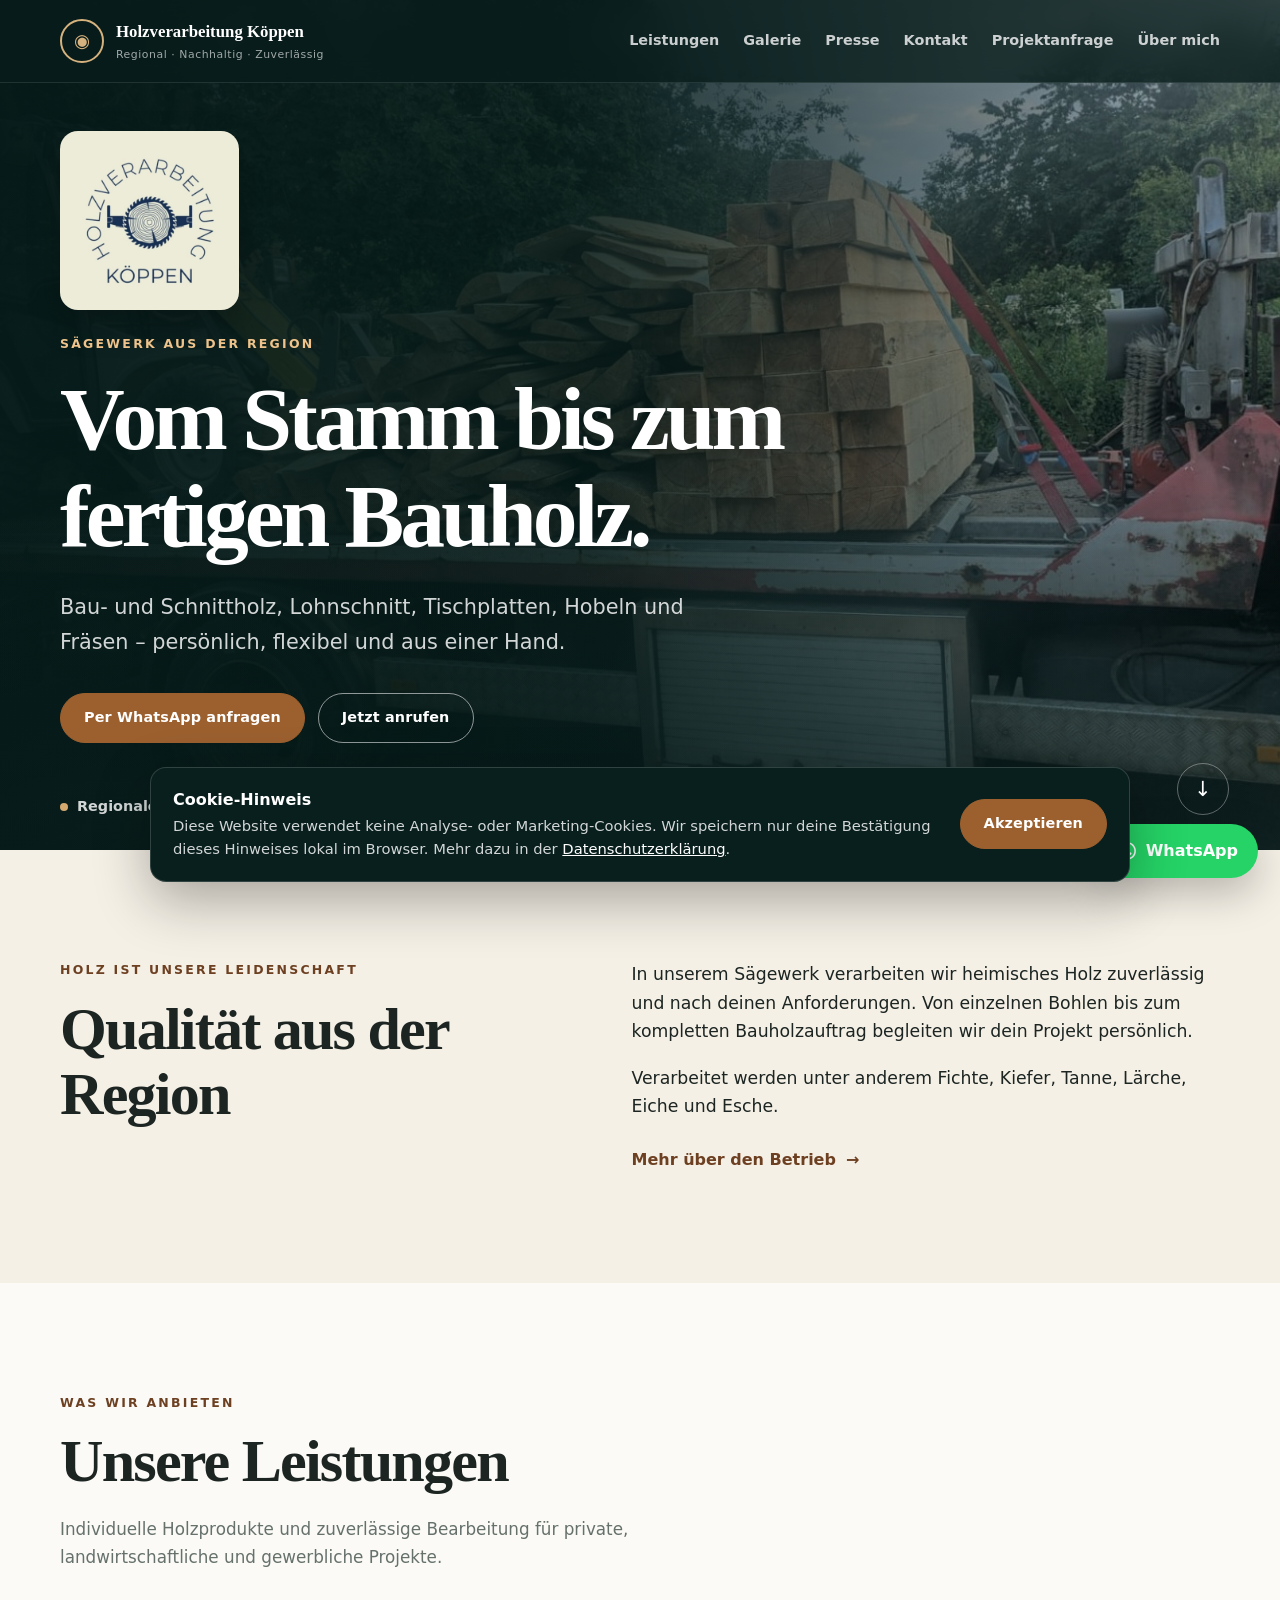
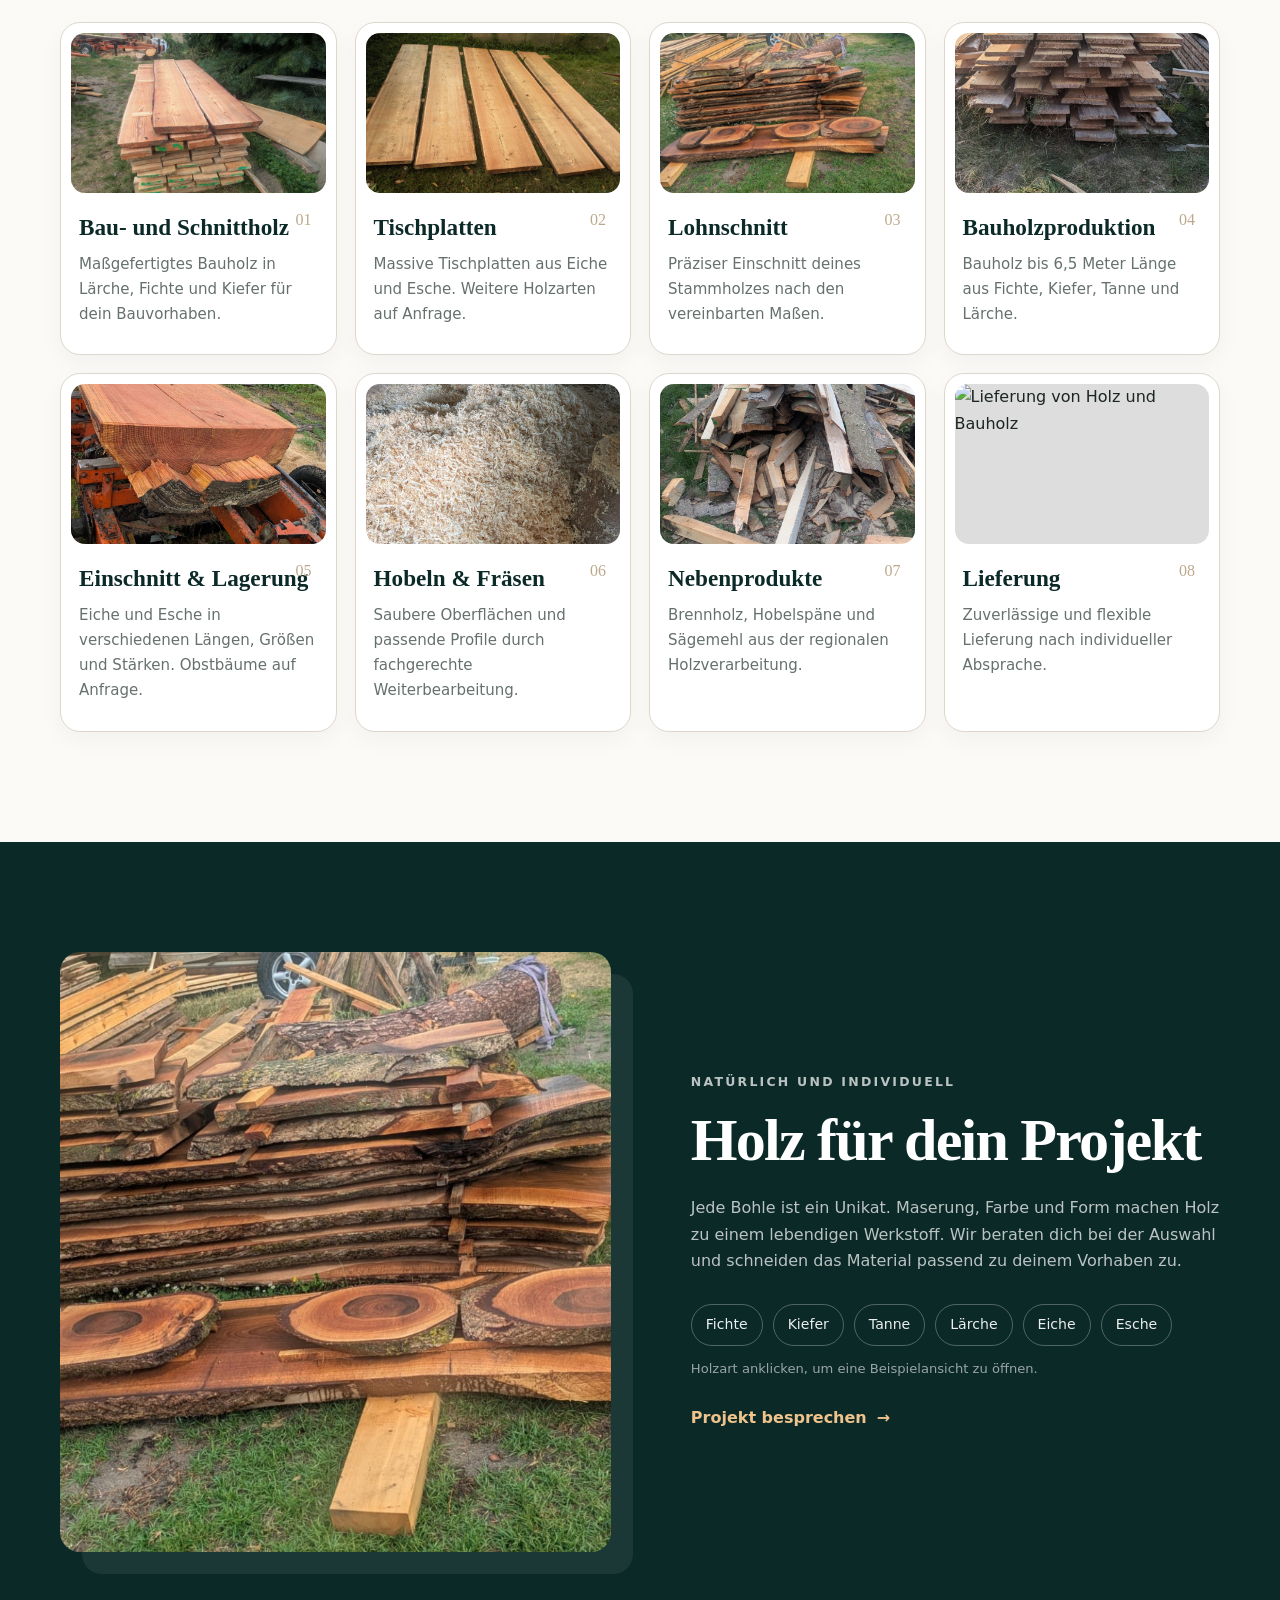
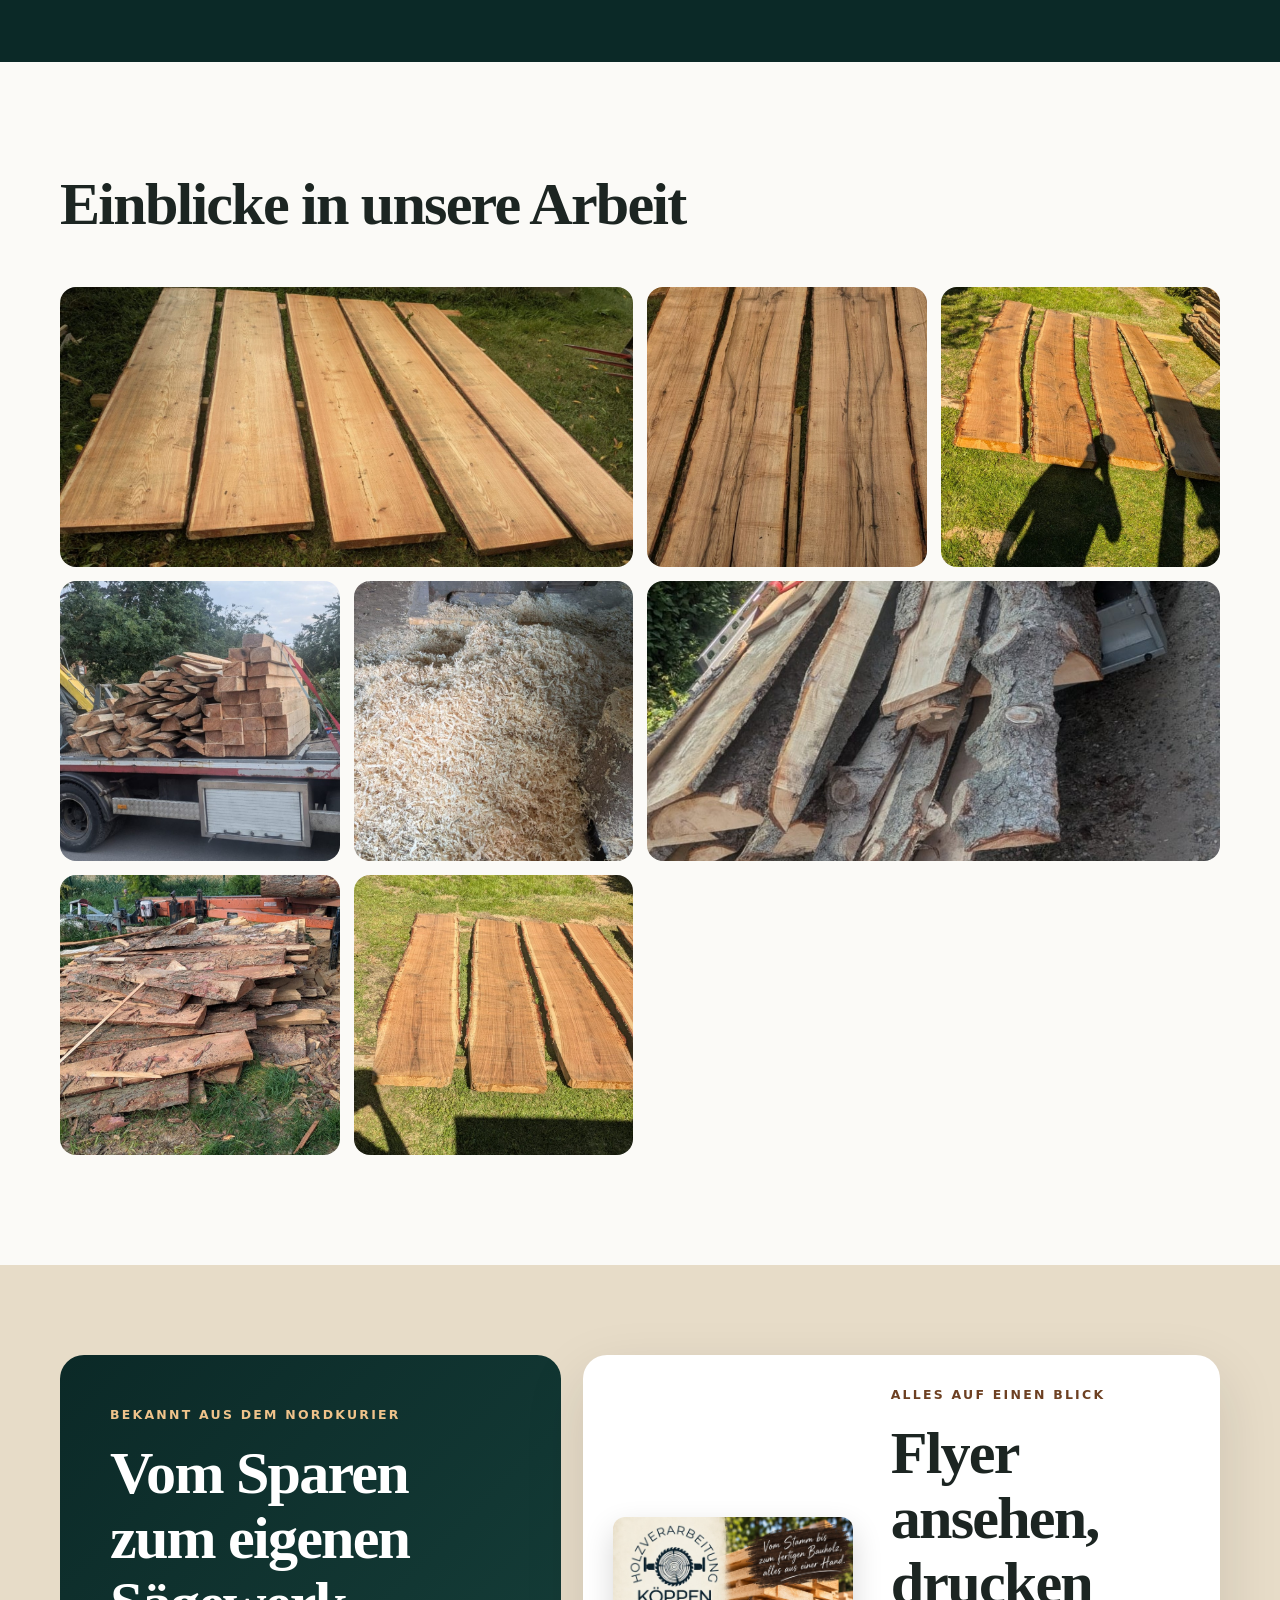
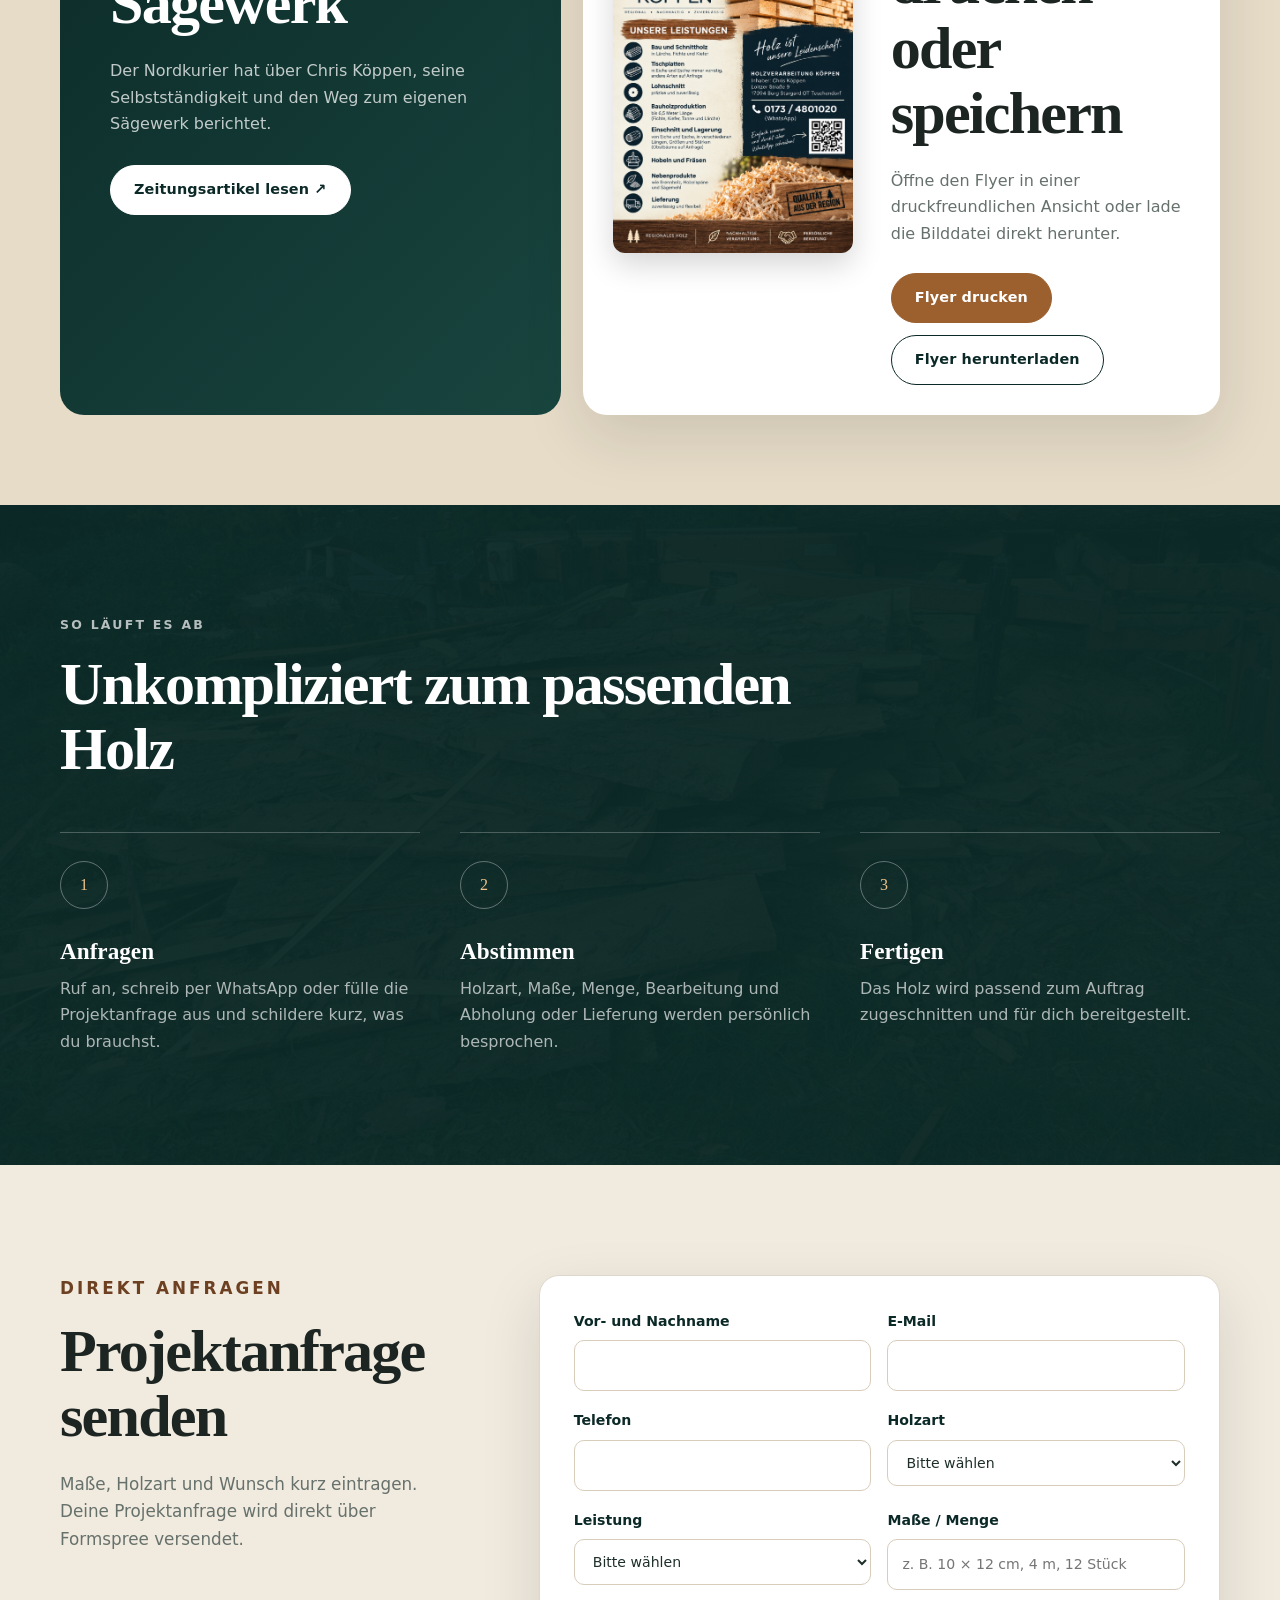
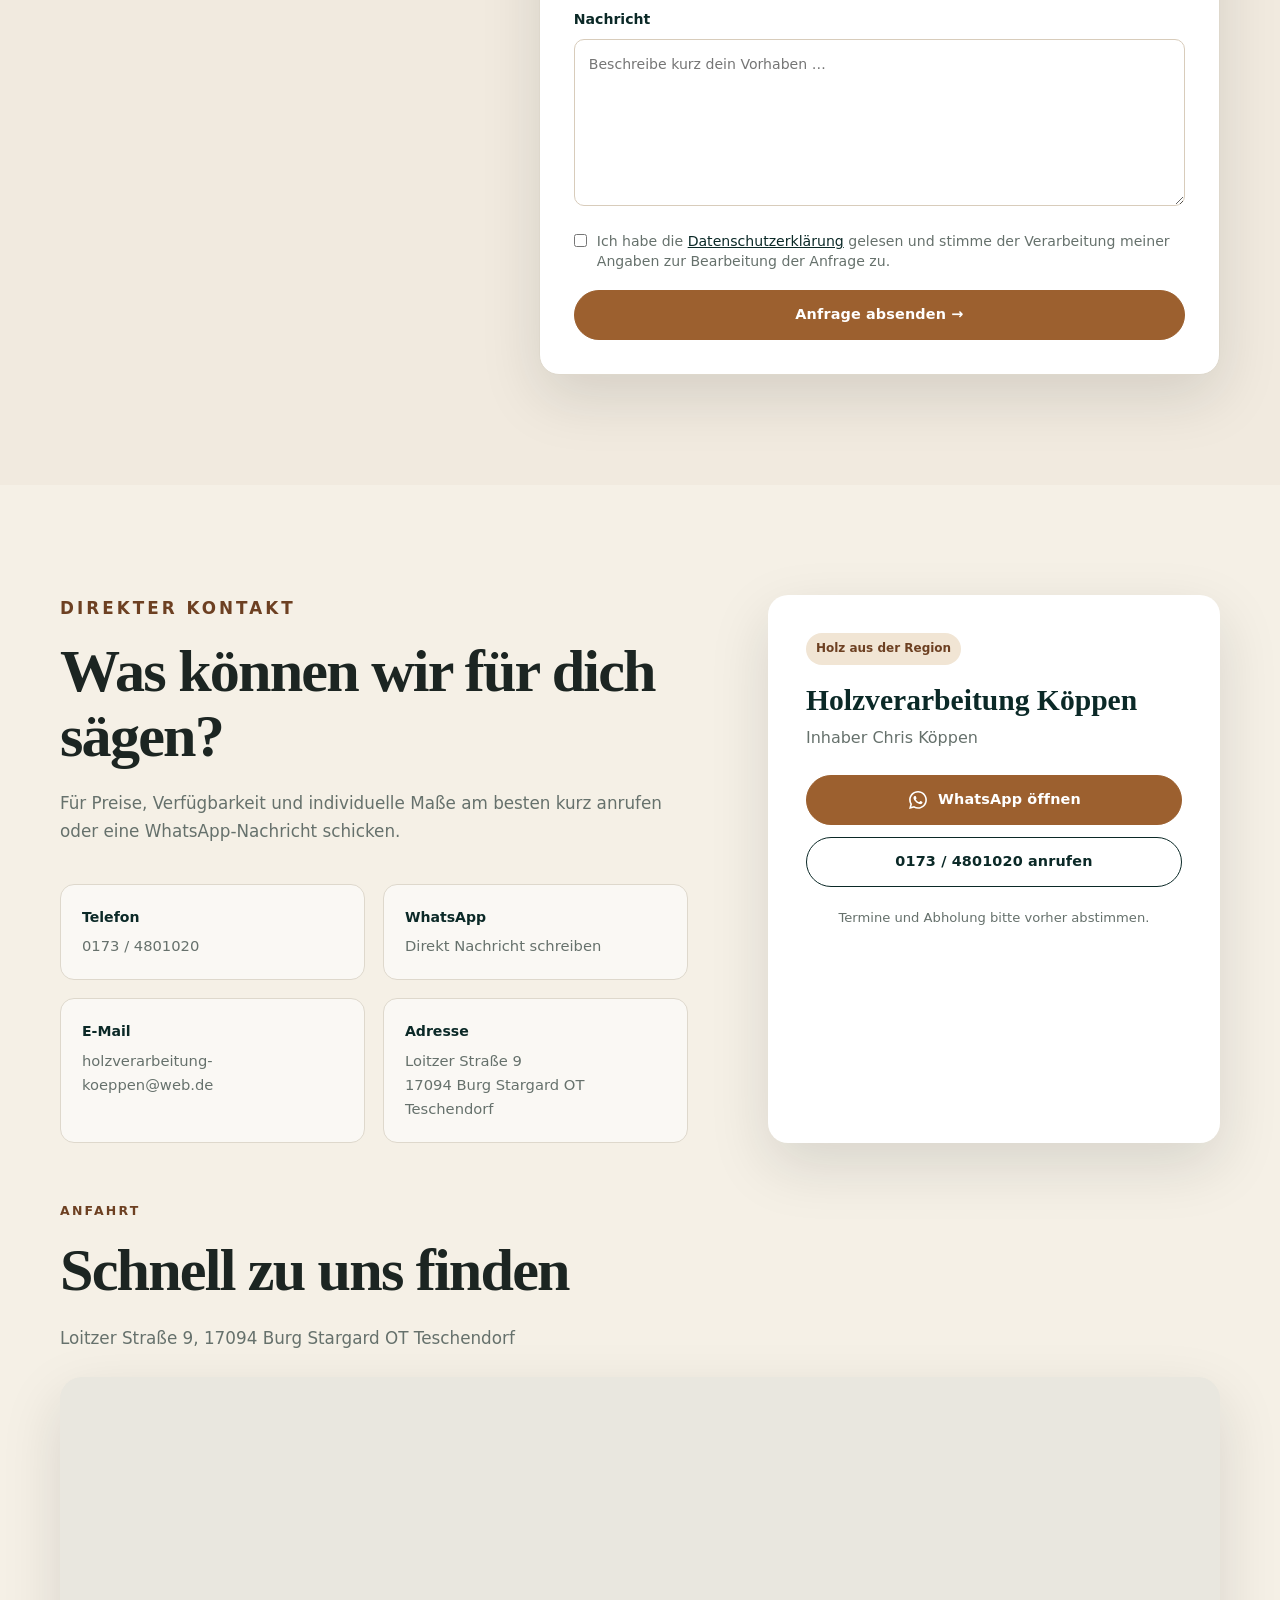
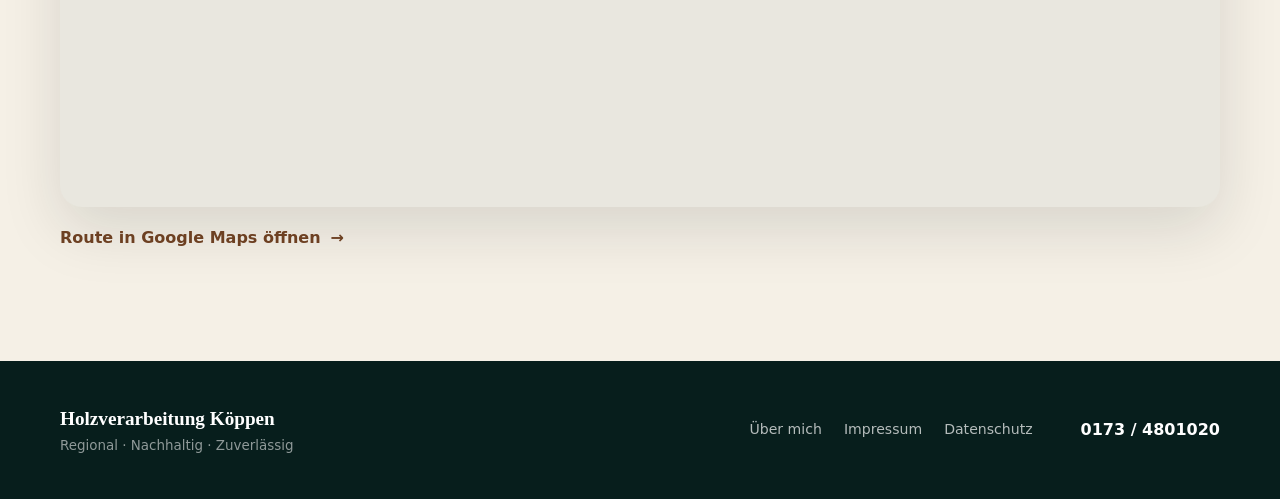
==== Holzverarbeitung_Koeppen/index.html @ 63c6497b "Add files via upload Holzverarbeitung Köppen - finale Version" ====
<!DOCTYPE html>
<html lang="de">
<head>
  <meta charset="UTF-8">
  <meta name="viewport" content="width=device-width, initial-scale=1.0">
  <meta name="description" content="Holzverarbeitung Köppen in Teschendorf bei Burg Stargard: Bau- und Schnittholz, Tischplatten, Lohnschnitt, Hobeln, Fräsen, Nebenprodukte und Lieferung.">
  <meta name="theme-color" content="#0d2d2a">
  <meta property="og:title" content="Holzverarbeitung Köppen | Regionales Sägewerk">
  <meta property="og:description" content="Vom Stamm bis zum fertigen Bauholz – regional, nachhaltig und zuverlässig.">
  <meta property="og:type" content="website">
  <meta property="og:image" content="images/hero.jpg">
  <title>Holzverarbeitung Köppen | Sägewerk & Bauholz</title>
  <link rel="icon" href="favicon.ico" sizes="any">
  <link rel="icon" type="image/png" href="favicon.png">
  <link rel="stylesheet" href="style.css">
  <script defer src="script.js"></script>
</head>
<body>
  <a class="skip-link" href="#main">Zum Inhalt springen</a>

  <header class="header" id="top">
    <div class="container navigation">
      <a class="logo" href="#start" aria-label="Holzverarbeitung Köppen – Startseite">
        <span class="logo-mark" aria-hidden="true">◉</span>
        <span class="logo-copy">
          <strong>Holzverarbeitung Köppen</strong>
          <small>Regional · Nachhaltig · Zuverlässig</small>
        </span>
      </a>

      <button class="menu-toggle" type="button" aria-expanded="false" aria-controls="main-nav" aria-label="Menü öffnen">
        <span></span><span></span><span></span>
      </button>

      <nav id="main-nav" class="main-nav" aria-label="Hauptnavigation">
        <a href="#leistungen">Leistungen</a>
        <a href="#galerie">Galerie</a>
        <a href="#presse">Presse</a>
        <a href="#kontakt">Kontakt</a>
        <a href="#anfrage">Projektanfrage</a>
        <a href="ueber-mich.html">Über mich</a>
      </nav>


    </div>
  </header>

  <main id="main">
    <section class="hero" id="start" aria-label="Holzverarbeitung Köppen">
      <div class="hero-overlay"></div>
      <div class="container hero-content reveal">
        <img class="hero-logo" src="images/logo-koeppen.webp" alt="Logo Holzverarbeitung Köppen">
        <p class="eyebrow">Sägewerk aus der Region</p>
        <h1>Vom Stamm bis zum fertigen Bauholz.</h1>
        <p class="hero-text">Bau- und Schnittholz, Lohnschnitt, Tischplatten, Hobeln und Fräsen – persönlich, flexibel und aus einer Hand.</p>
        <div class="hero-buttons">
          <a class="button" href="https://wa.me/491734801020?text=Hallo%20Chris%2C%20ich%20habe%20eine%20Anfrage%20zur%20Holzverarbeitung." target="_blank" rel="noopener">Per WhatsApp anfragen</a>
          <a class="button button-outline" href="tel:+491734801020">Jetzt anrufen</a>
        </div>
        <div class="hero-benefits" aria-label="Vorteile">
          <span>Regionales Holz</span>
          <span>Bauholz bis 6,5 m</span>
          <span>Persönliche Beratung</span>
        </div>
      </div>
      <a class="scroll-cue" href="#leistungen" aria-label="Zu den Leistungen">↓</a>
    </section>

    <section class="intro section">
      <div class="container intro-grid reveal">
        <div>
          <p class="eyebrow dark">Holz ist unsere Leidenschaft</p>
          <h2>Qualität aus der Region</h2>
        </div>
        <div class="intro-copy">
          <p>In unserem Sägewerk verarbeiten wir heimisches Holz zuverlässig und nach deinen Anforderungen. Von einzelnen Bohlen bis zum kompletten Bauholzauftrag begleiten wir dein Projekt persönlich.</p>
          <p>Verarbeitet werden unter anderem Fichte, Kiefer, Tanne, Lärche, Eiche und Esche.</p>
          <a class="text-link" href="ueber-mich.html">Mehr über den Betrieb <span aria-hidden="true">→</span></a>
        </div>
      </div>
    </section>

    <section class="section section-light" id="leistungen">
      <div class="container">
        <div class="section-heading reveal">
          <p class="eyebrow dark">Was wir anbieten</p>
          <h2>Unsere Leistungen</h2>
          <p>Individuelle Holzprodukte und zuverlässige Bearbeitung für private, landwirtschaftliche und gewerbliche Projekte.</p>
        </div>

        <div class="service-grid">
          <article class="service-card reveal"><div class="service-photo"><img src="images/leistung-01-bau-schnittholz.jpg" alt="Bau- und Schnittholz aus Lärche, Kiefer und Fichte" loading="lazy"></div><span class="service-number">01</span><h3>Bau- und Schnittholz</h3><p>Maßgefertigtes Bauholz in Lärche, Fichte und Kiefer für dein Bauvorhaben.</p></article>
          <article class="service-card reveal"><div class="service-photo"><img src="images/leistung-02-tischplatten.jpg" alt="Tischplatten aus Eiche und Esche" loading="lazy"></div><span class="service-number">02</span><h3>Tischplatten</h3><p>Massive Tischplatten aus Eiche und Esche. Weitere Holzarten auf Anfrage.</p></article>
          <article class="service-card reveal"><div class="service-photo"><img src="images/leistung-03-lohnschnitt.jpg" alt="Holz aus dem Lohnschnitt" loading="lazy"></div><span class="service-number">03</span><h3>Lohnschnitt</h3><p>Präziser Einschnitt deines Stammholzes nach den vereinbarten Maßen.</p></article>
          <article class="service-card reveal"><div class="service-photo"><img src="images/leistung-04-bauholz.jpg" alt="Gestapeltes Bauholz" loading="lazy"></div><span class="service-number">04</span><h3>Bauholzproduktion</h3><p>Bauholz bis 6,5 Meter Länge aus Fichte, Kiefer, Tanne und Lärche.</p></article>
          <article class="service-card reveal"><div class="service-photo"><img src="images/leistung-05-einschnitt-lagerung.jpg" alt="Einschnitt auf dem Sägewerk" loading="lazy"></div><span class="service-number">05</span><h3>Einschnitt & Lagerung</h3><p>Eiche und Esche in verschiedenen Längen, Größen und Stärken. Obstbäume auf Anfrage.</p></article>
          <article class="service-card reveal"><div class="service-photo"><img src="images/leistung-06-hobeln-fraesen.jpg" alt="Hobelspäne beim Hobeln und Fräsen" loading="lazy"></div><span class="service-number">06</span><h3>Hobeln & Fräsen</h3><p>Saubere Oberflächen und passende Profile durch fachgerechte Weiterbearbeitung.</p></article>
          <article class="service-card reveal"><div class="service-photo"><img src="images/leistung-07-brennholz.jpg" alt="Brennholz und Holzreste" loading="lazy"></div><span class="service-number">07</span><h3>Nebenprodukte</h3><p>Brennholz, Hobelspäne und Sägemehl aus der regionalen Holzverarbeitung.</p></article>
          <article class="service-card reveal"><div class="service-photo"><img src="images/lieferung.jpg" alt="Lieferung von Holz und Bauholz" loading="lazy"></div><span class="service-number">08</span><h3>Lieferung</h3><p>Zuverlässige und flexible Lieferung nach individueller Absprache.</p></article>
        </div>
      </div>
    </section>

    <section class="section wood-section">
      <div class="container wood-grid reveal">
        <div class="wood-image image-frame">
          <img src="images/bohlen-stapel.jpg" alt="Gestapelte Baumkantenbohlen aus regionaler Holzverarbeitung" loading="lazy">
        </div>
        <div class="wood-content">
          <p class="eyebrow">Natürlich und individuell</p>
          <h2>Holz für dein Projekt</h2>
          <p>Jede Bohle ist ein Unikat. Maserung, Farbe und Form machen Holz zu einem lebendigen Werkstoff. Wir beraten dich bei der Auswahl und schneiden das Material passend zu deinem Vorhaben zu.</p>
          <div class="wood-types" aria-label="Holzarten – anklicken für Beispielbild">
            <button type="button" data-wood="Fichte" data-image="images/bohlen-hell.jpg" data-source="https://www.pexels.com/photo/stacks-of-lumber-in-low-angle-shot-12278572/">Fichte</button>
            <button type="button" data-wood="Kiefer" data-image="images/holz-lieferung.jpg" data-source="https://www.pexels.com/photo/stack-of-woods-12278569/">Kiefer</button>
            <button type="button" data-wood="Tanne" data-image="images/hero.jpg" data-source="https://www.pexels.com/photo/lumber-yard-photo-12278592/">Tanne</button>
            <button type="button" data-wood="Lärche" data-image="images/bohlen-sonne.jpg" data-source="https://www.pexels.com/photo/stack-of-freshly-cut-lumber-in-sunlight-30285503/">Lärche</button>
            <button type="button" data-wood="Eiche" data-image="images/bohlen-maserung.jpg" data-source="https://www.pexels.com/photo/natural-oak-wood-texture-with-knots-37225895/">Eiche</button>
            <button type="button" data-wood="Esche" data-image="images/bohlen-stapel.jpg" data-source="https://www.pexels.com/photo/assorted-wooden-boards-in-a-carpentry-shop-35246464/">Esche</button>
          </div>
          <p class="wood-hint">Holzart anklicken, um eine Beispielansicht zu öffnen.</p>
          <a class="text-link light" href="#kontakt">Projekt besprechen <span aria-hidden="true">→</span></a>
        </div>
      </div>
    </section>

    <section class="section section-light" id="galerie">
      <div class="container">
        <div class="section-heading reveal">
          <h2>Einblicke in unsere Arbeit</h2>
        </div>

        <div class="gallery" data-gallery>
          <button class="gallery-item gallery-wide reveal" type="button" data-full="images/bohlen-hell.jpg" aria-label="Foto vergrößern: helle Bohlen"><img src="images/bohlen-hell.jpg" alt="Frisch gesägte helle Bohlen" loading="lazy"></button>
          <button class="gallery-item reveal" type="button" data-full="images/bohlen-maserung.jpg" aria-label="Foto vergrößern: Bohlen mit Maserung"><img src="images/bohlen-maserung.jpg" alt="Bohlen mit markanter Maserung" loading="lazy"></button>
          <button class="gallery-item reveal" type="button" data-full="images/bohlen-garten.jpg" aria-label="Foto vergrößern: Baumkantenbohlen"><img src="images/bohlen-garten.jpg" alt="Baumkantenbohlen im Garten" loading="lazy"></button>
          <button class="gallery-item reveal" type="button" data-full="images/hero.jpg" aria-label="Foto vergrößern: Bauholz auf LKW"><img src="images/hero.jpg" alt="Bauholz und Radlader auf einem LKW" loading="lazy"></button>
          <button class="gallery-item reveal" type="button" data-full="images/hobelspaene.jpg" aria-label="Foto vergrößern: Hobelspäne"><img src="images/hobelspaene.jpg" alt="Hobelspäne bei der Holzverarbeitung" loading="lazy"></button>
          <button class="gallery-item gallery-wide reveal" type="button" data-full="images/holz-lieferung.jpg" aria-label="Foto vergrößern: Holz auf Anhänger"><img src="images/holz-lieferung.jpg" alt="Lange Holzstücke auf einem Anhänger" loading="lazy"></button>
          <button class="gallery-item reveal" type="button" data-full="images/saegewerk.jpg" aria-label="Foto vergrößern: Sägewerk"><img src="images/saegewerk.jpg" alt="Holzreste am Sägewerk" loading="lazy"></button>
          <button class="gallery-item reveal" type="button" data-full="images/bohlen-sonne.jpg" aria-label="Foto vergrößern: Bohlen in der Sonne"><img src="images/bohlen-sonne.jpg" alt="Vier breite Bohlen in der Sonne" loading="lazy"></button>
        </div>
      </div>
    </section>

    <section class="feature-band" id="presse">
      <div class="container feature-grid">
        <article class="feature-card press-card reveal">
          <p class="eyebrow">Bekannt aus dem Nordkurier</p>
          <h2>Vom Sparen zum eigenen Sägewerk</h2>
          <p>Der Nordkurier hat über Chris Köppen, seine Selbstständigkeit und den Weg zum eigenen Sägewerk berichtet.</p>
          <a class="button button-light" href="https://www.nordkurier.de/regional/neubrandenburg/wie-sich-chris-21-ein-eigenes-saegewerk-zusammenspart-und-sich-selbststaendig-macht-4433292" target="_blank" rel="noopener noreferrer">Zeitungsartikel lesen ↗</a>
        </article>

        <article class="feature-card flyer-card reveal">
          <div class="flyer-preview"><img src="images/flyer.png" alt="Flyer der Holzverarbeitung Köppen" loading="lazy"></div>
          <div>
            <p class="eyebrow dark">Alles auf einen Blick</p>
            <h2>Flyer ansehen, drucken oder speichern</h2>
            <p>Öffne den Flyer in einer druckfreundlichen Ansicht oder lade die Bilddatei direkt herunter.</p>
            <div class="button-row">
              <a class="button" href="flyer.html" target="_blank">Flyer drucken</a>
              <a class="button button-outline-dark" href="images/flyer.png" download="Holzverarbeitung-Koeppen-Flyer.png">Flyer herunterladen</a>
            </div>
          </div>
        </article>
      </div>
    </section>

    <section class="section process">
      <div class="container">
        <div class="section-heading section-heading-light reveal"><p class="eyebrow">So läuft es ab</p><h2>Unkompliziert zum passenden Holz</h2></div>
        <div class="process-grid">
          <article class="reveal"><span>1</span><h3>Anfragen</h3><p>Ruf an, schreib per WhatsApp oder fülle die Projektanfrage aus und schildere kurz, was du brauchst.</p></article>
          <article class="reveal"><span>2</span><h3>Abstimmen</h3><p>Holzart, Maße, Menge, Bearbeitung und Abholung oder Lieferung werden persönlich besprochen.</p></article>
          <article class="reveal"><span>3</span><h3>Fertigen</h3><p>Das Holz wird passend zum Auftrag zugeschnitten und für dich bereitgestellt.</p></article>
        </div>
      </div>
    </section>

    <section class="section inquiry-section" id="anfrage">
      <div class="container inquiry-grid">
        <div class="reveal">
          <p class="eyebrow dark">Direkt anfragen</p>
          <h2>Projektanfrage senden</h2>
          <p>Maße, Holzart und Wunsch kurz eintragen. Deine Projektanfrage wird direkt über Formspree versendet.</p>
        </div>
        <form class="inquiry-form reveal" action="https://formspree.io/f/xaeydrda" method="POST">
          <div class="form-row"><label>Vor- und Nachname<input type="text" name="name" autocomplete="name" required></label><label>E-Mail<input type="email" name="email" autocomplete="email" required></label></div>
          <div class="form-row"><label>Telefon<input type="tel" name="telefon" autocomplete="tel"></label><label>Holzart<select name="holzart"><option value="">Bitte wählen</option><option>Fichte</option><option>Kiefer</option><option>Tanne</option><option>Lärche</option><option>Eiche</option><option>Esche</option><option>Andere / noch offen</option></select></label></div>
          <div class="form-row"><label>Leistung<select name="leistung"><option value="">Bitte wählen</option><option>Bau- und Schnittholz</option><option>Tischplatten</option><option>Lohnschnitt</option><option>Bauholzproduktion</option><option>Einschnitt & Lagerung</option><option>Hobeln & Fräsen</option><option>Nebenprodukte</option><option>Lieferung</option></select></label><label>Maße / Menge<input type="text" name="masse_menge" placeholder="z. B. 10 × 12 cm, 4 m, 12 Stück"></label></div>
          <label>Nachricht<textarea name="nachricht" rows="6" placeholder="Beschreibe kurz dein Vorhaben …" required></textarea></label>
          <label class="consent"><input type="checkbox" name="datenschutz_zustimmung" value="ja" required><span>Ich habe die <a href="datenschutz.html" target="_blank">Datenschutzerklärung</a> gelesen und stimme der Verarbeitung meiner Angaben zur Bearbeitung der Anfrage zu.</span></label>
          <input type="hidden" name="_subject" value="Neue Projektanfrage – Holzverarbeitung Köppen">
          <button class="button button-block" type="submit">Anfrage absenden →</button>
        </form>
      </div>
    </section>

    <section class="section contact" id="kontakt">
      <div class="container contact-grid">
        <div class="reveal">
          <p class="eyebrow dark">Direkter Kontakt</p>
          <h2>Was können wir für dich sägen?</h2>
          <p>Für Preise, Verfügbarkeit und individuelle Maße am besten kurz anrufen oder eine WhatsApp-Nachricht schicken.</p>
          <div class="contact-details">
            <a href="tel:+491734801020"><strong>Telefon</strong><span>0173 / 4801020</span></a>
            <a href="https://wa.me/491734801020" target="_blank" rel="noopener"><strong>WhatsApp</strong><span>Direkt Nachricht schreiben</span></a>
            <a href="mailto:holzverarbeitung-koeppen@web.de"><strong>E-Mail</strong><span>holzverarbeitung-koeppen@web.de</span></a>
            <div><strong>Adresse</strong><span>Loitzer Straße 9<br>17094 Burg Stargard OT Teschendorf</span></div>
          </div>
        </div>
        <aside class="contact-card reveal">
          <span class="contact-badge">Holz aus der Region</span>
          <h3>Holzverarbeitung Köppen</h3>
          <p>Inhaber Chris Köppen</p>
          <a class="button button-block" href="https://wa.me/491734801020?text=Hallo%20Chris%2C%20ich%20interessiere%20mich%20f%C3%BCr%20deine%20Holzverarbeitung." target="_blank" rel="noopener"><svg class="whatsapp-icon" viewBox="0 0 32 32" aria-hidden="true"><path fill="currentColor" d="M16.04 3C8.85 3 3 8.74 3 15.8c0 2.27.61 4.48 1.77 6.42L3 29l6.98-1.8a13.2 13.2 0 0 0 6.05 1.47h.01C23.23 28.67 29 22.93 29 15.86 29 8.8 23.23 3 16.04 3Zm0 23.5c-1.86 0-3.68-.49-5.27-1.42l-.38-.22-4.14 1.07 1.1-4.02-.25-.4a10.5 10.5 0 0 1-1.64-5.7c0-5.88 4.75-10.65 10.6-10.65 5.84 0 10.59 4.79 10.59 10.7 0 5.87-4.76 10.64-10.61 10.64Zm5.82-7.98c-.32-.16-1.9-.92-2.19-1.03-.3-.1-.51-.16-.73.16-.21.32-.83 1.03-1.02 1.24-.19.21-.38.24-.7.08-.32-.16-1.35-.49-2.57-1.55a9.5 9.5 0 0 1-1.78-2.18c-.19-.32-.02-.49.14-.65.14-.14.32-.37.48-.56.16-.18.21-.32.32-.53.1-.21.05-.4-.03-.56-.08-.16-.72-1.72-.99-2.35-.26-.63-.53-.54-.73-.55h-.62c-.22 0-.57.08-.86.4-.3.32-1.13 1.09-1.13 2.65s1.16 3.07 1.32 3.28c.16.21 2.28 3.42 5.52 4.8.77.33 1.37.53 1.84.68.77.24 1.47.21 2.03.13.62-.09 1.9-.77 2.17-1.51.27-.75.27-1.4.19-1.52-.08-.14-.3-.22-.62-.38Z"/></svg><span>WhatsApp öffnen</span></a>
          <a class="button button-outline-dark button-block" href="tel:+491734801020">0173 / 4801020 anrufen</a>
          <p class="contact-note">Termine und Abholung bitte vorher abstimmen.</p>
        </aside>
      </div>
      <div class="container map-wrap reveal">
        <div class="section-heading map-heading">
          <p class="eyebrow dark">Anfahrt</p>
          <h2>Schnell zu uns finden</h2>
          <p>Loitzer Straße 9, 17094 Burg Stargard OT Teschendorf</p>
        </div>
        <div class="map-frame">
          <iframe title="Google Maps – Holzverarbeitung Köppen in Teschendorf" src="https://www.google.com/maps?q=Loitzer%20Stra%C3%9Fe%209%2C%2017094%20Burg%20Stargard%20OT%20Teschendorf&output=embed" loading="lazy" referrerpolicy="no-referrer-when-downgrade" allowfullscreen></iframe>
        </div>
        <a class="text-link map-link" href="https://www.google.com/maps/search/?api=1&query=Loitzer%20Stra%C3%9Fe%209%2C%2017094%20Burg%20Stargard%20OT%20Teschendorf" target="_blank" rel="noopener noreferrer">Route in Google Maps öffnen <span aria-hidden="true">→</span></a>
      </div>
    </section>
  </main>

  <footer class="footer">
    <div class="container footer-content">
      <div><strong>Holzverarbeitung Köppen</strong><p>Regional · Nachhaltig · Zuverlässig</p></div>
      <div class="footer-links"><a href="ueber-mich.html">Über mich</a><a href="impressum.html">Impressum</a><a href="datenschutz.html">Datenschutz</a></div>
      <a class="footer-phone" href="tel:+491734801020">0173 / 4801020</a>
    </div>
  </footer>

  <a class="whatsapp-float" href="https://wa.me/491734801020?text=Hallo%20Chris%2C%20ich%20habe%20eine%20Anfrage." target="_blank" rel="noopener" aria-label="WhatsApp-Chat öffnen"><svg class="whatsapp-icon" viewBox="0 0 32 32" aria-hidden="true"><path fill="currentColor" d="M16.04 3C8.85 3 3 8.74 3 15.8c0 2.27.61 4.48 1.77 6.42L3 29l6.98-1.8a13.2 13.2 0 0 0 6.05 1.47h.01C23.23 28.67 29 22.93 29 15.86 29 8.8 23.23 3 16.04 3Zm0 23.5c-1.86 0-3.68-.49-5.27-1.42l-.38-.22-4.14 1.07 1.1-4.02-.25-.4a10.5 10.5 0 0 1-1.64-5.7c0-5.88 4.75-10.65 10.6-10.65 5.84 0 10.59 4.79 10.59 10.7 0 5.87-4.76 10.64-10.61 10.64Zm5.82-7.98c-.32-.16-1.9-.92-2.19-1.03-.3-.1-.51-.16-.73.16-.21.32-.83 1.03-1.02 1.24-.19.21-.38.24-.7.08-.32-.16-1.35-.49-2.57-1.55a9.5 9.5 0 0 1-1.78-2.18c-.19-.32-.02-.49.14-.65.14-.14.32-.37.48-.56.16-.18.21-.32.32-.53.1-.21.05-.4-.03-.56-.08-.16-.72-1.72-.99-2.35-.26-.63-.53-.54-.73-.55h-.62c-.22 0-.57.08-.86.4-.3.32-1.13 1.09-1.13 2.65s1.16 3.07 1.32 3.28c.16.21 2.28 3.42 5.52 4.8.77.33 1.37.53 1.84.68.77.24 1.47.21 2.03.13.62-.09 1.9-.77 2.17-1.51.27-.75.27-1.4.19-1.52-.08-.14-.3-.22-.62-.38Z"/></svg><span class="whatsapp-label">WhatsApp</span></a>
  <button class="back-to-top" type="button" aria-label="Nach oben">↑</button>

  <div class="wood-modal" hidden role="dialog" aria-modal="true" aria-labelledby="wood-modal-title">
    <div class="wood-modal-card">
      <button class="wood-modal-close" type="button" aria-label="Holzansicht schließen">×</button>
      <img src="" alt="" class="wood-modal-image">
      <div class="wood-modal-copy"><p class="eyebrow dark">Beispielansicht</p><h2 id="wood-modal-title"></h2><p>Holz ist ein Naturprodukt – Farbe, Maserung und Struktur können von Stück zu Stück deutlich variieren.</p><a class="text-link wood-source" href="#" target="_blank" rel="noopener noreferrer">Weiteres Referenzfoto ansehen ↗</a></div>
    </div>
  </div>
  <div class="lightbox" role="dialog" aria-modal="true" aria-label="Bildansicht" hidden>
    <button class="lightbox-close" type="button" aria-label="Bildansicht schließen">×</button>
    <img src="" alt="Vergrößerte Galerieansicht">
  </div>
</body>
</html>
---- Holzverarbeitung_Koeppen/style.css ----
:root {
  --green-dark:#0b2927; --green:#143f3a; --green-soft:#21544d;
  --cream:#f5f0e6; --sand:#e7dcc8; --white:#fff; --ink:#1c2522; --muted:#66716c;
  --wood:#9c602f; --wood-dark:#6d4022; --wood-light:#d5a86f; --border:#ded8cc;
  --radius:20px; --shadow:0 22px 60px rgba(20,34,30,.13); --container:1160px;
}
*{box-sizing:border-box;margin:0;padding:0} html{scroll-behavior:smooth;scroll-padding-top:90px} body{font-family:Inter,ui-sans-serif,system-ui,-apple-system,BlinkMacSystemFont,"Segoe UI",sans-serif;color:var(--ink);background:var(--cream);line-height:1.65} body.menu-open{overflow:hidden} img{display:block;max-width:100%} a{color:inherit;text-decoration:none} button{font:inherit} .container{width:min(calc(100% - 40px),var(--container));margin-inline:auto}.section{padding:110px 0}.section-light{background:#fbfaf7}.skip-link{position:fixed;left:16px;top:-80px;z-index:9999;background:#fff;padding:10px 14px;border-radius:8px}.skip-link:focus{top:16px}h1,h2,h3{font-family:Georgia,"Times New Roman",serif;line-height:1.08;font-weight:700}h1{max-width:900px;font-size:clamp(3rem,7vw,6.6rem);letter-spacing:-.045em}h2{font-size:clamp(2.2rem,4.7vw,4.25rem);letter-spacing:-.03em;margin-bottom:22px}h3{font-size:1.45rem}.eyebrow{margin-bottom:16px;color:#efc38b;font-size:.78rem;font-weight:800;letter-spacing:.18em;text-transform:uppercase}.eyebrow.dark{color:var(--wood-dark)}
.header{position:fixed;inset:0 0 auto;z-index:100;background:rgba(8,29,27,.78);border-bottom:1px solid rgba(255,255,255,.1);backdrop-filter:blur(14px)}.navigation{display:flex;min-height:78px;align-items:center;gap:28px}.logo{display:flex;align-items:center;gap:12px;color:#fff;margin-right:auto}.logo-mark{display:grid;width:44px;height:44px;place-items:center;border:2px solid #d6b27e;border-radius:50%;color:#d6b27e;font-size:1.15rem}.logo-copy{display:grid}.logo strong{font-family:Georgia,"Times New Roman",serif;font-size:1.05rem}.logo small{color:rgba(255,255,255,.62);font-size:.68rem;letter-spacing:.05em}.main-nav{display:flex;align-items:center;gap:24px;color:rgba(255,255,255,.78);font-size:.9rem;font-weight:700}.main-nav a{position:relative;padding:29px 0}.main-nav a::after{position:absolute;right:0;bottom:19px;left:0;height:2px;background:var(--wood-light);content:"";transform:scaleX(0);transition:.2s}.main-nav a:hover{color:#fff}.main-nav a:hover::after{transform:scaleX(1)}.menu-toggle{display:none;width:46px;height:46px;border:0;background:transparent}.menu-toggle span{display:block;width:24px;height:2px;margin:5px auto;background:#fff;transition:.2s}
.button{display:inline-flex;min-height:50px;align-items:center;justify-content:center;padding:0 23px;border:1px solid var(--wood);border-radius:999px;background:var(--wood);color:#fff;font-size:.9rem;font-weight:800;letter-spacing:.01em;transition:transform .18s ease,box-shadow .18s ease,background .18s ease}.button:hover{transform:translateY(-2px);box-shadow:0 12px 28px rgba(92,54,27,.2);background:var(--wood-dark)}.button-small{min-height:42px;padding-inline:18px}.button-outline{border-color:rgba(255,255,255,.55);background:transparent}.button-outline:hover{background:#fff;color:var(--green-dark)}.button-outline-dark{border-color:var(--green-dark);background:transparent;color:var(--green-dark)}.button-outline-dark:hover{background:var(--green-dark);color:#fff}.button-light{border-color:#fff;background:#fff;color:var(--green-dark)}.button-light:hover{background:#f5ebdb;color:var(--green-dark)}.button-block{width:100%}.button-row{display:flex;flex-wrap:wrap;gap:12px;margin-top:26px}.text-link{display:inline-flex;align-items:center;gap:10px;margin-top:26px;color:var(--wood-dark);font-weight:800}.text-link.light{color:#efc38b}.text-link span{transition:.2s}.text-link:hover span{transform:translateX(5px)}
.hero{position:relative;display:flex;min-height:850px;align-items:center;overflow:hidden;background:url("images/hero.jpg") center 50%/cover no-repeat;color:#fff}.hero::before{position:absolute;inset:0;background:linear-gradient(90deg,rgba(5,26,24,.97) 0%,rgba(5,26,24,.86) 46%,rgba(5,26,24,.28) 100%);content:""}.hero-overlay{position:absolute;inset:0;background:linear-gradient(0deg,rgba(5,26,24,.6),transparent 45%)}.hero-content{position:relative;z-index:2;padding-top:100px}.hero-text{max-width:690px;margin:26px 0 34px;color:rgba(255,255,255,.82);font-size:clamp(1.05rem,2vw,1.3rem)}.hero-buttons{display:flex;flex-wrap:wrap;gap:13px}.hero-benefits{display:flex;flex-wrap:wrap;gap:28px;margin-top:52px;color:rgba(255,255,255,.82);font-size:.9rem;font-weight:750}.hero-benefits span{display:flex;align-items:center;gap:9px}.hero-benefits span::before{width:8px;height:8px;border-radius:50%;background:var(--wood-light);content:""}.scroll-cue{position:absolute;right:4vw;bottom:35px;z-index:2;display:grid;width:52px;height:52px;place-items:center;border:1px solid rgba(255,255,255,.35);border-radius:50%;color:#fff;font-size:1.3rem;animation:bob 2s infinite}@keyframes bob{50%{transform:translateY(6px)}}
.intro{background:var(--cream)}.intro-grid{display:grid;grid-template-columns:.9fr 1.1fr;gap:90px}.intro-copy p{max-width:720px;font-size:1.08rem}.intro-copy p+p{margin-top:18px}.section-heading{max-width:760px;margin-bottom:50px}.section-heading>p:last-child{max-width:650px;color:var(--muted);font-size:1.05rem}.service-grid{display:grid;grid-template-columns:repeat(4,1fr);gap:18px}.service-card{position:relative;min-height:285px;padding:30px;border:1px solid var(--border);border-radius:var(--radius);background:#fff;box-shadow:0 8px 25px rgba(18,31,27,.04);transition:.2s}.service-card:hover{border-color:rgba(156,96,47,.45);box-shadow:var(--shadow);transform:translateY(-6px)}.service-icon{display:grid;width:46px;height:46px;place-items:center;margin-bottom:38px;border-radius:12px;background:#f2e8d8;color:var(--wood-dark);font-size:1.4rem}.service-number{position:absolute;right:24px;top:28px;color:#bca98d;font-family:Georgia,serif}.service-card h3{margin-bottom:12px;color:var(--green-dark)}.service-card p{color:var(--muted);font-size:.94rem}
.wood-section{background:var(--green-dark);color:#fff}.wood-grid{display:grid;grid-template-columns:1.02fr .98fr;align-items:center;gap:80px}.image-frame img{width:100%;height:600px;border-radius:var(--radius);object-fit:cover;box-shadow:22px 22px 0 rgba(255,255,255,.07)}.wood-content p{color:rgba(255,255,255,.72)}.wood-types{display:flex;flex-wrap:wrap;gap:10px;margin:30px 0 8px}.wood-types span{padding:8px 14px;border:1px solid rgba(255,255,255,.23);border-radius:999px;color:rgba(255,255,255,.88);font-size:.88rem}
.gallery{display:grid;grid-auto-rows:280px;grid-template-columns:repeat(4,1fr);gap:14px}.gallery-item{position:relative;overflow:hidden;border:0;border-radius:16px;background:#ddd;cursor:zoom-in}.gallery-wide{grid-column:span 2}.gallery-item img{width:100%;height:100%;object-fit:cover;transition:transform .45s ease,filter .3s}.gallery-item span{position:absolute;right:14px;bottom:14px;left:14px;padding:10px 12px;border-radius:10px;background:rgba(5,26,24,.7);color:#fff;font-size:.82rem;font-weight:700;opacity:0;transform:translateY(8px);transition:.25s;backdrop-filter:blur(8px)}.gallery-item:hover img{transform:scale(1.045);filter:brightness(.86)}.gallery-item:hover span{opacity:1;transform:none}.lightbox{position:fixed;inset:0;z-index:500;display:grid;place-items:center;padding:40px;background:rgba(2,12,11,.9)}.lightbox[hidden]{display:none}.lightbox img{max-width:min(1200px,92vw);max-height:88vh;border-radius:14px;box-shadow:0 30px 80px rgba(0,0,0,.5)}.lightbox-close{position:fixed;right:28px;top:20px;width:52px;height:52px;border:1px solid rgba(255,255,255,.3);border-radius:50%;background:rgba(255,255,255,.08);color:#fff;font-size:2rem;cursor:pointer}
.feature-band{padding:90px 0;background:#e7dcc8}.feature-grid{display:grid;grid-template-columns:.88fr 1.12fr;gap:22px}.feature-card{border-radius:24px;overflow:hidden}.press-card{padding:50px;background:linear-gradient(135deg,#0b2927,#19453f);color:#fff}.press-card p:not(.eyebrow){max-width:620px;margin-bottom:28px;color:rgba(255,255,255,.74)}.flyer-card{display:grid;grid-template-columns:240px 1fr;align-items:center;gap:38px;padding:30px;background:#fff;box-shadow:var(--shadow)}.flyer-preview{overflow:hidden;border-radius:12px;box-shadow:0 12px 30px rgba(0,0,0,.16)}.flyer-preview img{aspect-ratio:1/1.4;width:100%;object-fit:cover;object-position:top}.flyer-card p{color:var(--muted)}
.process{background:linear-gradient(rgba(11,41,39,.96),rgba(11,41,39,.96)),url("images/saegewerk.jpg") center/cover;color:#fff}.section-heading-light p{color:rgba(255,255,255,.7)!important}.process-grid{display:grid;grid-template-columns:repeat(3,1fr);gap:40px}.process-grid article{padding-top:28px;border-top:1px solid rgba(255,255,255,.24)}.process-grid span{display:grid;width:48px;height:48px;margin-bottom:30px;place-items:center;border:1px solid rgba(255,255,255,.34);border-radius:50%;color:#efc38b;font-family:Georgia,serif}.process-grid h3{margin-bottom:12px}.process-grid p{color:rgba(255,255,255,.66)}
.contact{background:var(--cream)}.contact-grid{display:grid;grid-template-columns:1fr .72fr;gap:80px}.contact-grid>div>p{max-width:650px;color:var(--muted);font-size:1.05rem}.contact-details{display:grid;grid-template-columns:repeat(2,1fr);gap:18px;margin-top:38px}.contact-details a,.contact-details>div{padding:21px;border:1px solid var(--border);border-radius:14px;background:rgba(255,255,255,.58)}.contact-details strong,.contact-details span{display:block}.contact-details strong{margin-bottom:5px;color:var(--green-dark);font-size:.88rem}.contact-details span{color:var(--muted);font-size:.92rem}.contact-details a:hover{border-color:var(--wood)}.contact-card{padding:38px;border-radius:var(--radius);background:#fff;box-shadow:var(--shadow)}.contact-badge{display:inline-block;margin-bottom:20px;padding:6px 10px;border-radius:999px;background:#f1e5d4;color:var(--wood-dark);font-size:.75rem;font-weight:800}.contact-card h3{margin-bottom:8px;color:var(--green-dark);font-size:1.85rem}.contact-card>p{margin-bottom:24px;color:var(--muted)}.contact-card .button+.button{margin-top:12px}.contact-note{margin:20px 0 0!important;text-align:center;font-size:.82rem}
.footer{padding:42px 0;background:#071e1c;color:#fff}.footer-content{display:grid;grid-template-columns:1fr auto auto;align-items:center;gap:48px}.footer strong{font-family:Georgia,serif;font-size:1.2rem}.footer p{color:rgba(255,255,255,.55);font-size:.84rem}.footer-links{display:flex;gap:22px;color:rgba(255,255,255,.7);font-size:.88rem}.footer-links a:hover,.footer-phone:hover{color:#efc38b}.footer-phone{font-weight:800}
.whatsapp-float{position:fixed;right:22px;bottom:22px;z-index:120;display:flex;min-height:54px;align-items:center;gap:8px;padding:0 18px;border-radius:999px;background:#25d366;color:#fff;box-shadow:0 15px 40px rgba(0,0,0,.25);font-weight:850}.whatsapp-float>span:first-child{font-size:1.25rem}.back-to-top{position:fixed;right:26px;bottom:90px;z-index:110;width:46px;height:46px;border:0;border-radius:50%;background:#fff;color:var(--green-dark);box-shadow:0 10px 28px rgba(0,0,0,.18);cursor:pointer;opacity:0;pointer-events:none;transform:translateY(8px);transition:.2s}.back-to-top.show{opacity:1;pointer-events:auto;transform:none}.reveal{opacity:0;transform:translateY(24px);transition:opacity .7s ease,transform .7s ease}.reveal.is-visible{opacity:1;transform:none}
.page-hero{padding:160px 0 80px;background:linear-gradient(rgba(11,41,39,.92),rgba(11,41,39,.92)),url("images/bohlen-stapel.jpg") center/cover;color:#fff}.page-hero h1{font-size:clamp(2.8rem,7vw,5.2rem)}.legal{padding:80px 0;background:#fbfaf7}.legal-card{max-width:900px;padding:42px;border-radius:20px;background:#fff;box-shadow:var(--shadow)}.legal-card h2{margin-top:34px;font-size:2rem}.legal-card h3{margin-top:28px;margin-bottom:8px;font-family:Inter,sans-serif;font-size:1.12rem}.legal-card p,.legal-card li{color:#4f5b56}.legal-card ul{padding-left:20px}.legal-note{margin-top:32px;padding:16px 18px;border-left:4px solid var(--wood);background:#f7f0e5;font-size:.9rem}
@media(max-width:1000px){.desktop-call{display:none}.main-nav{gap:18px}.service-grid{grid-template-columns:repeat(2,1fr)}.wood-grid,.contact-grid,.feature-grid,.intro-grid{grid-template-columns:1fr;gap:48px}.gallery{grid-template-columns:repeat(2,1fr)}.flyer-card{grid-template-columns:210px 1fr}.footer-content{grid-template-columns:1fr;gap:22px}.image-frame img{height:500px}}
@media(max-width:760px){.container{width:min(calc(100% - 28px),var(--container))}.section{padding:76px 0}.navigation{min-height:68px}.logo strong{font-size:.92rem}.logo small{display:none}.menu-toggle{display:block;z-index:102}.main-nav{position:fixed;inset:68px 0 auto;display:flex;flex-direction:column;align-items:stretch;gap:0;padding:18px 22px 28px;background:#081f1d;transform:translateY(-120%);transition:.3s;box-shadow:0 20px 40px rgba(0,0,0,.25)}.main-nav.open{transform:none}.main-nav a{padding:15px 0;border-bottom:1px solid rgba(255,255,255,.08)}.main-nav a::after{display:none}.hero{min-height:760px;background-position:43% center}.hero::before{background:linear-gradient(90deg,rgba(5,26,24,.96),rgba(5,26,24,.72))}.hero-content{padding-top:95px}.hero-buttons{align-items:stretch;flex-direction:column}.hero-buttons .button{width:100%}.hero-benefits{align-items:flex-start;flex-direction:column;gap:12px;margin-top:36px}.scroll-cue{display:none}.service-grid,.process-grid,.contact-details{grid-template-columns:1fr}.gallery{grid-auto-rows:260px;grid-template-columns:1fr}.gallery-wide{grid-column:auto}.flyer-card{grid-template-columns:1fr}.flyer-preview{max-width:300px}.button-row{flex-direction:column}.button-row .button{width:100%}.image-frame img{height:390px;box-shadow:12px 12px 0 rgba(255,255,255,.07)}.press-card{padding:34px 26px}.contact-card{padding:28px 22px}.whatsapp-float{right:14px;bottom:14px;width:56px;height:56px;justify-content:center;padding:0}.whatsapp-label{display:none}.back-to-top{right:19px;bottom:82px}.legal-card{padding:28px 22px}.page-hero{padding:130px 0 60px}}
@media(prefers-reduced-motion:reduce){html{scroll-behavior:auto}*,*::before,*::after{animation:none!important;transition-duration:.01ms!important}.reveal{opacity:1;transform:none}}

/* Version 4.0 additions */
.service-card{padding:18px 18px 28px;overflow:hidden}.service-photo-placeholder{height:145px;margin:-1px -1px 24px;border:1px dashed #c9b99f;border-radius:14px;background:linear-gradient(135deg,#f5efe5,#eee4d5);display:grid;place-items:center;color:#9b876d;text-align:center;font-weight:800;letter-spacing:.08em;text-transform:uppercase;font-size:.72rem}.service-photo-placeholder::before{content:'+';position:absolute;font-size:2.2rem;font-weight:300;opacity:.25}.service-number{top:184px}.service-icon{display:none}.wood-types button{appearance:none;padding:8px 14px;border:1px solid rgba(255,255,255,.28);border-radius:999px;background:transparent;color:rgba(255,255,255,.92);font:inherit;font-size:.88rem;cursor:pointer;transition:.2s}.wood-types button:hover,.wood-types button:focus-visible{background:#fff;color:var(--green-dark);transform:translateY(-2px)}.wood-hint{margin-top:12px!important;font-size:.82rem!important;color:rgba(255,255,255,.58)!important}.wood-modal{position:fixed;inset:0;z-index:300;background:rgba(3,18,16,.88);display:grid;place-items:center;padding:24px}.wood-modal[hidden]{display:none}.wood-modal-card{position:relative;width:min(920px,100%);max-height:90vh;overflow:auto;border-radius:22px;background:#fff;box-shadow:0 30px 90px rgba(0,0,0,.4);display:grid;grid-template-columns:1.15fr .85fr}.wood-modal-image{width:100%;height:100%;min-height:480px;object-fit:cover}.wood-modal-copy{padding:42px}.wood-modal-copy h2{color:var(--green-dark)}.wood-modal-copy p{color:var(--muted)}.wood-modal-close{position:absolute;right:14px;top:14px;width:42px;height:42px;border:0;border-radius:50%;background:#fff;color:#173a35;font-size:1.8rem;cursor:pointer;box-shadow:0 5px 20px rgba(0,0,0,.18)}.inquiry-section{background:#f1eadf}.inquiry-grid{display:grid;grid-template-columns:.75fr 1.25fr;gap:70px;align-items:start}.inquiry-grid>div>p{color:var(--muted);font-size:1.05rem}.formspree-note{margin-top:28px;padding:18px;border-left:4px solid var(--wood);background:rgba(255,255,255,.65);border-radius:0 12px 12px 0;color:var(--muted);font-size:.88rem}.formspree-note code{font-size:.82em}.inquiry-form{padding:34px;border:1px solid var(--border);border-radius:var(--radius);background:#fff;box-shadow:var(--shadow)}.form-row{display:grid;grid-template-columns:1fr 1fr;gap:16px}.inquiry-form label{display:block;margin-bottom:18px;color:var(--green-dark);font-size:.88rem;font-weight:800}.inquiry-form input,.inquiry-form select,.inquiry-form textarea{width:100%;margin-top:7px;padding:13px 14px;border:1px solid #d8ccbb;border-radius:10px;background:#fff;color:#1e2f2b;font:inherit;font-weight:400;outline:none}.inquiry-form textarea{resize:vertical}.inquiry-form input:focus,.inquiry-form select:focus,.inquiry-form textarea:focus{border-color:var(--wood);box-shadow:0 0 0 3px rgba(156,96,47,.12)}.inquiry-form .consent{display:flex;gap:10px;align-items:flex-start;font-weight:400;color:var(--muted);line-height:1.45}.inquiry-form .consent input{width:auto;margin:3px 0 0;flex:0 0 auto}.inquiry-form .consent a{text-decoration:underline;color:var(--green-dark)}
@media(max-width:1000px){.inquiry-grid{grid-template-columns:1fr;gap:38px}}
@media(max-width:760px){.form-row{grid-template-columns:1fr}.inquiry-form{padding:24px 18px}.wood-modal-card{grid-template-columns:1fr}.wood-modal-image{min-height:280px;height:280px}.wood-modal-copy{padding:28px 22px}.service-photo-placeholder{height:165px}.service-number{top:204px}}

/* v4.2 – Leistungsfotos & WhatsApp */
.service-photo{height:160px;margin:-8px -8px 22px;border-radius:14px;overflow:hidden;background:#ddd}
.service-photo img{width:100%;height:100%;object-fit:cover;display:block;transition:transform .35s ease}
.service-card:hover .service-photo img{transform:scale(1.035)}
.whatsapp-icon{width:22px;height:22px;flex:0 0 22px}
a.button .whatsapp-icon{margin-right:9px;vertical-align:middle}
.whatsapp-float{background:#25D366!important;color:#fff!important;border-color:#25D366!important}
.whatsapp-float .whatsapp-icon{width:24px;height:24px}
@media(max-width:700px){.service-photo{height:190px}}

/* v4.3 – Cookie-Hinweis & zusätzliche Responsive-Optimierung */
.cookie-banner{position:fixed;left:18px;right:18px;bottom:18px;z-index:1000;max-width:980px;margin:auto;padding:20px 22px;border:1px solid rgba(255,255,255,.16);border-radius:16px;background:#081f1d;color:#fff;box-shadow:0 18px 55px rgba(0,0,0,.32)}.cookie-banner[hidden]{display:none}.cookie-inner{display:flex;align-items:center;justify-content:space-between;gap:22px}.cookie-copy{margin:0;color:rgba(255,255,255,.82);font-size:.92rem;line-height:1.55}.cookie-copy strong{display:block;margin-bottom:3px;color:#fff;font-size:1rem}.cookie-copy a{color:#fff;text-decoration:underline}.cookie-actions{display:flex;flex:0 0 auto;gap:10px}.cookie-actions .button{white-space:nowrap}
@media(max-width:900px){.cookie-inner{align-items:stretch;flex-direction:column}.cookie-actions{width:100%}.cookie-actions .button{width:100%}.inquiry-grid{gap:30px}}
@media(max-width:760px){html{scroll-padding-top:76px}.main-nav{max-height:calc(100vh - 68px);overflow-y:auto}.hero h1,.page-hero h1{overflow-wrap:anywhere}.service-card,.inquiry-form,.contact-card{min-width:0}.inquiry-form input,.inquiry-form select,.inquiry-form textarea{font-size:16px}.cookie-banner{left:10px;right:10px;bottom:10px;padding:16px}.cookie-actions{flex-direction:column}.footer-links{display:flex;flex-wrap:wrap;gap:14px}.footer-phone{overflow-wrap:anywhere}}
@media(max-width:420px){.container{width:min(calc(100% - 20px),var(--container))}.logo-mark{display:none}.logo strong{font-size:.86rem}.section{padding:62px 0}.hero{min-height:700px}.hero-content{padding-top:82px}.gallery{grid-auto-rows:220px}.service-photo{height:175px}.inquiry-form{padding:20px 14px}.contact-card{padding:24px 16px}}

/* v4.4 – Logo, Favicon & Anfahrt */
.hero-logo{display:block;width:clamp(120px,14vw,190px);height:auto;margin:0 0 24px;border-radius:18px;box-shadow:0 14px 34px rgba(0,0,0,.24)}
.map-wrap{margin-top:58px}.map-heading{margin-bottom:24px}.map-frame{overflow:hidden;border-radius:22px;background:#e9e7df;box-shadow:var(--shadow)}.map-frame iframe{display:block;width:100%;height:430px;border:0}.map-link{display:inline-flex;margin-top:18px}
@media(max-width:760px){.hero-logo{width:118px;margin-bottom:18px;border-radius:14px}.map-wrap{margin-top:42px}.map-frame iframe{height:340px}}
@media(max-width:420px){.hero-logo{width:104px}.map-frame iframe{height:300px}}
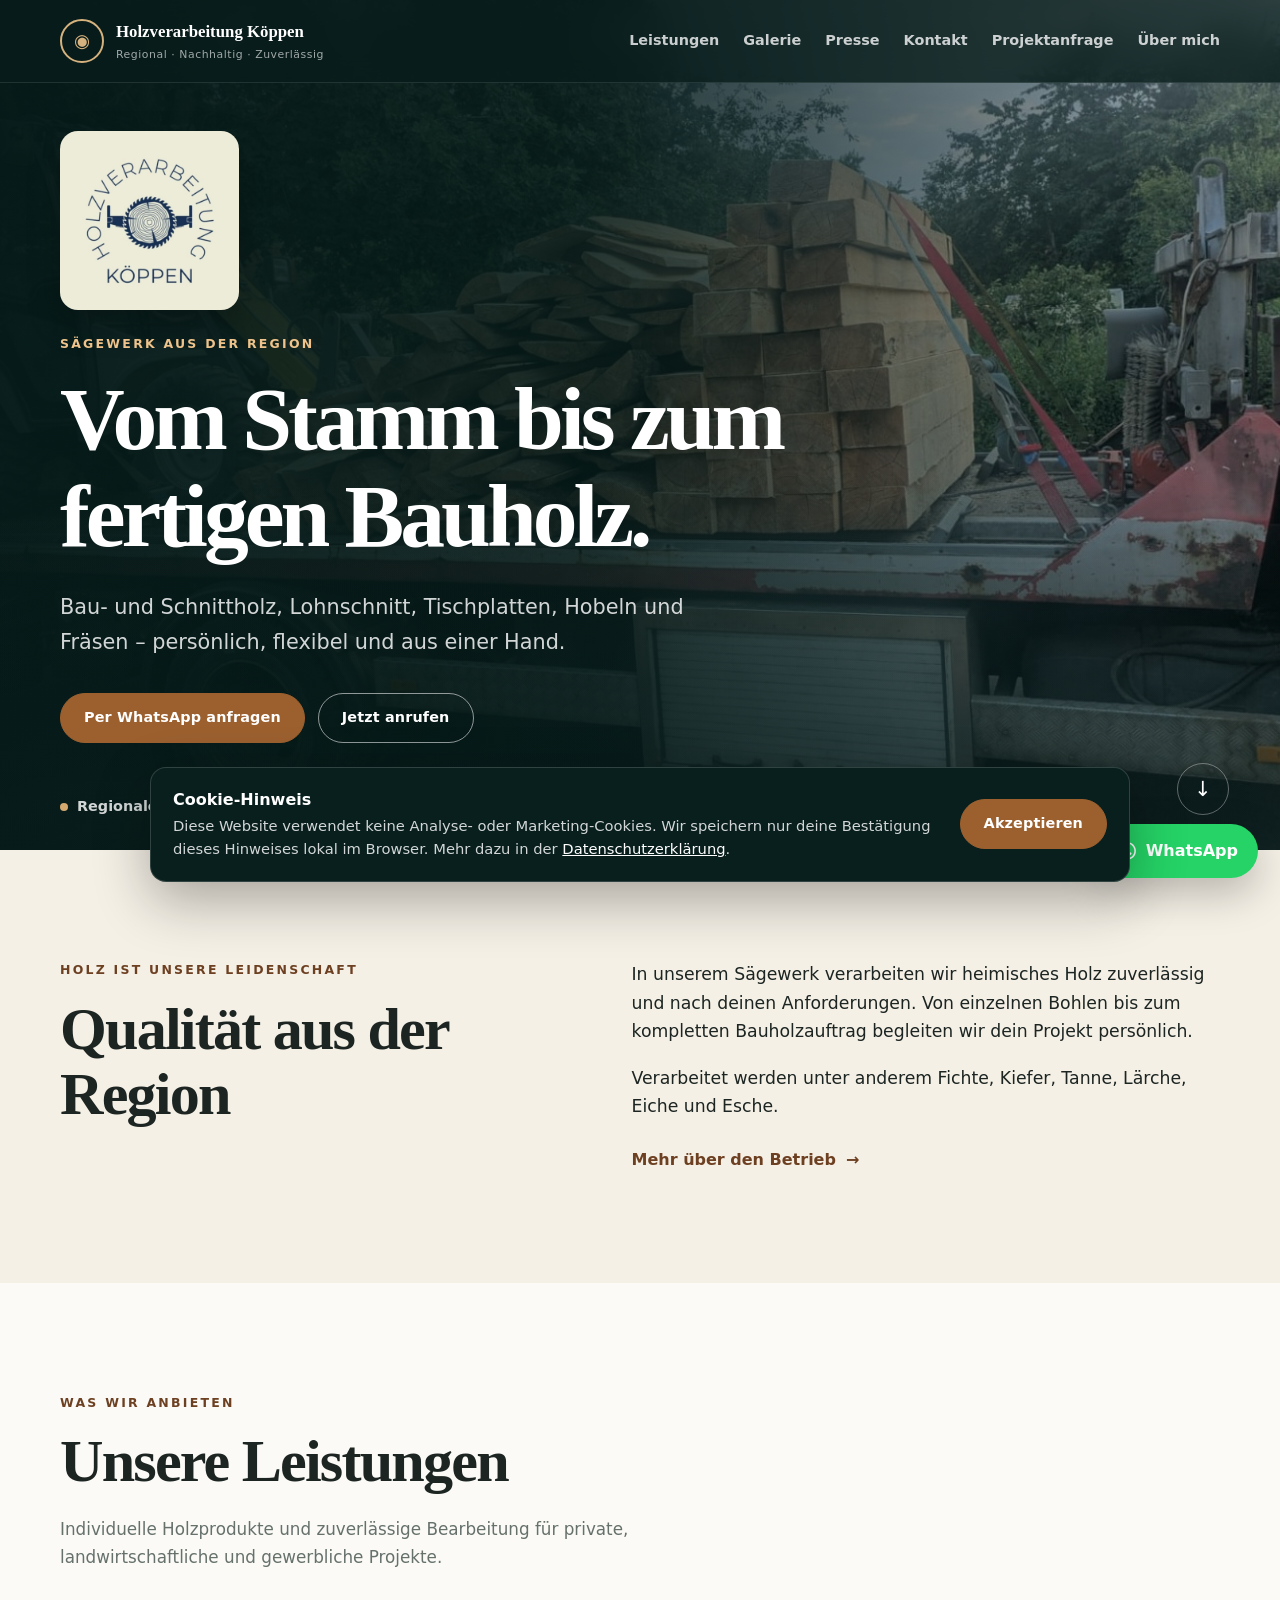
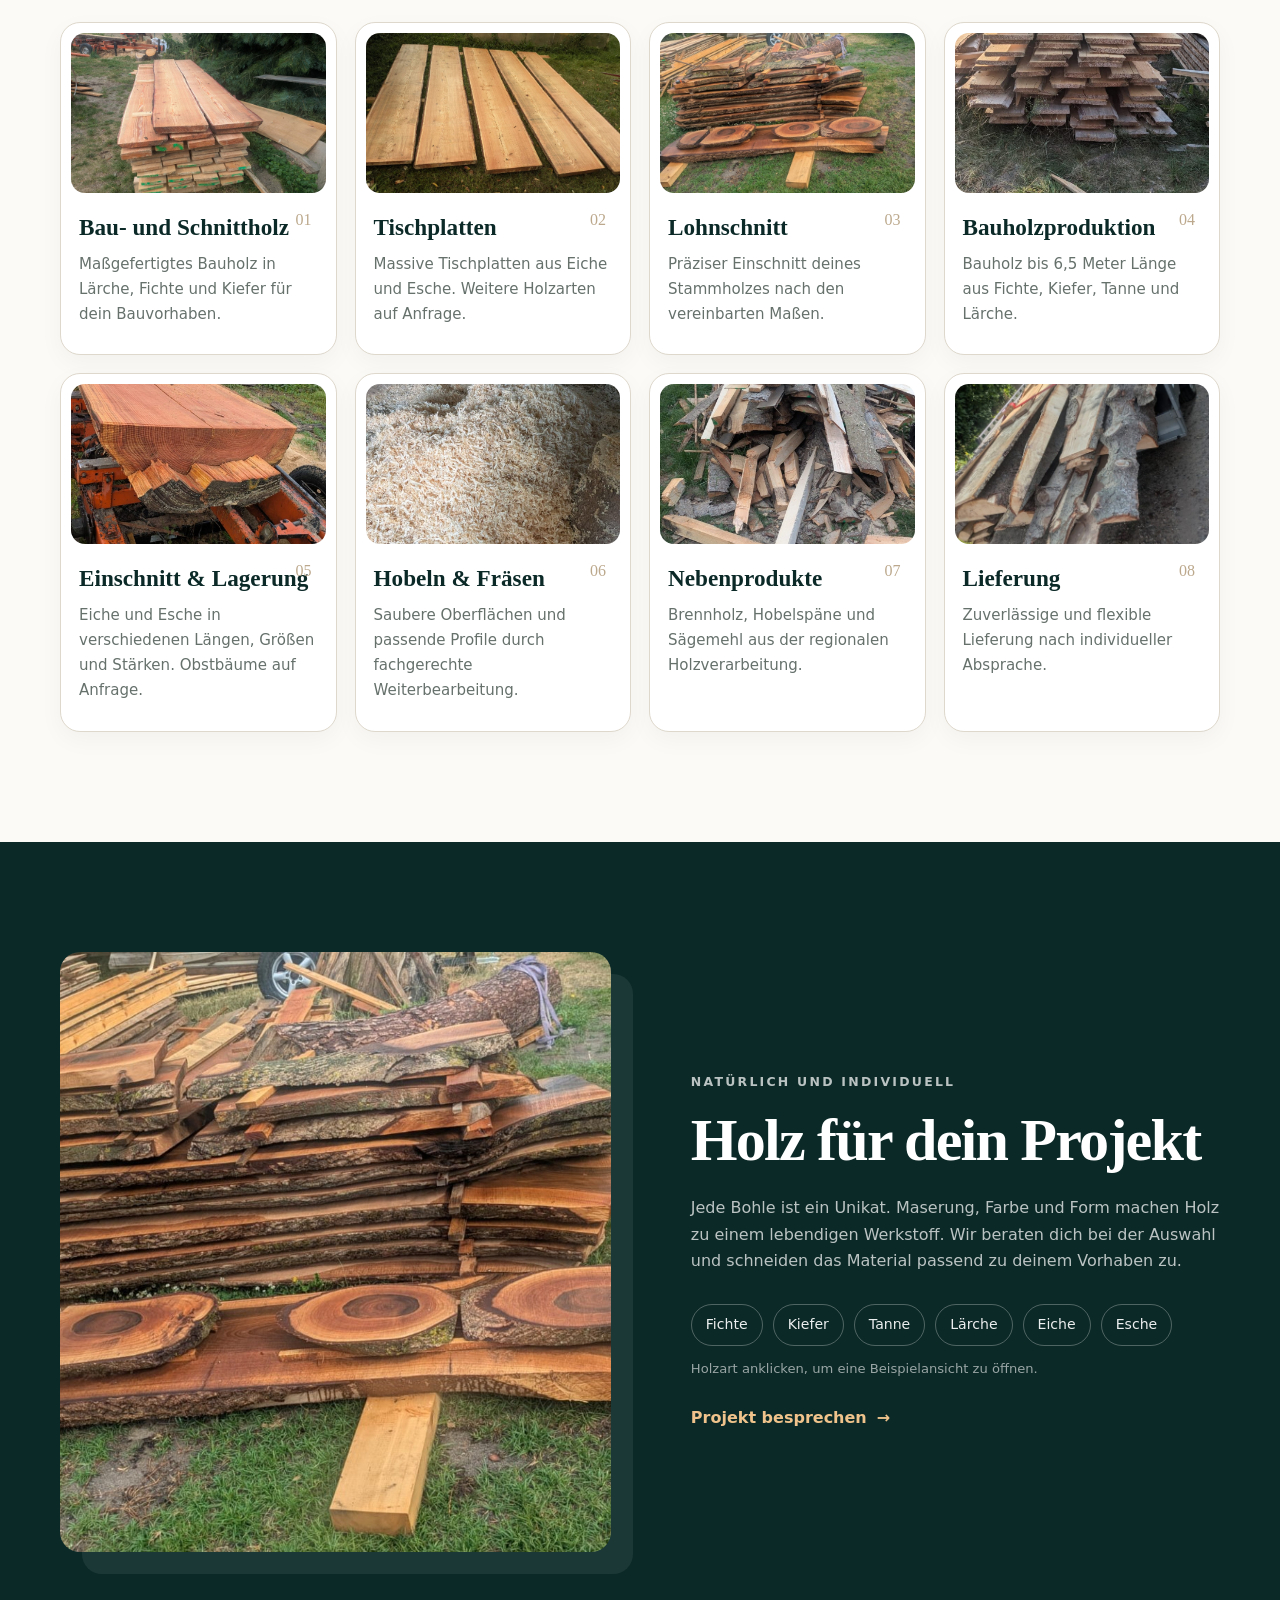
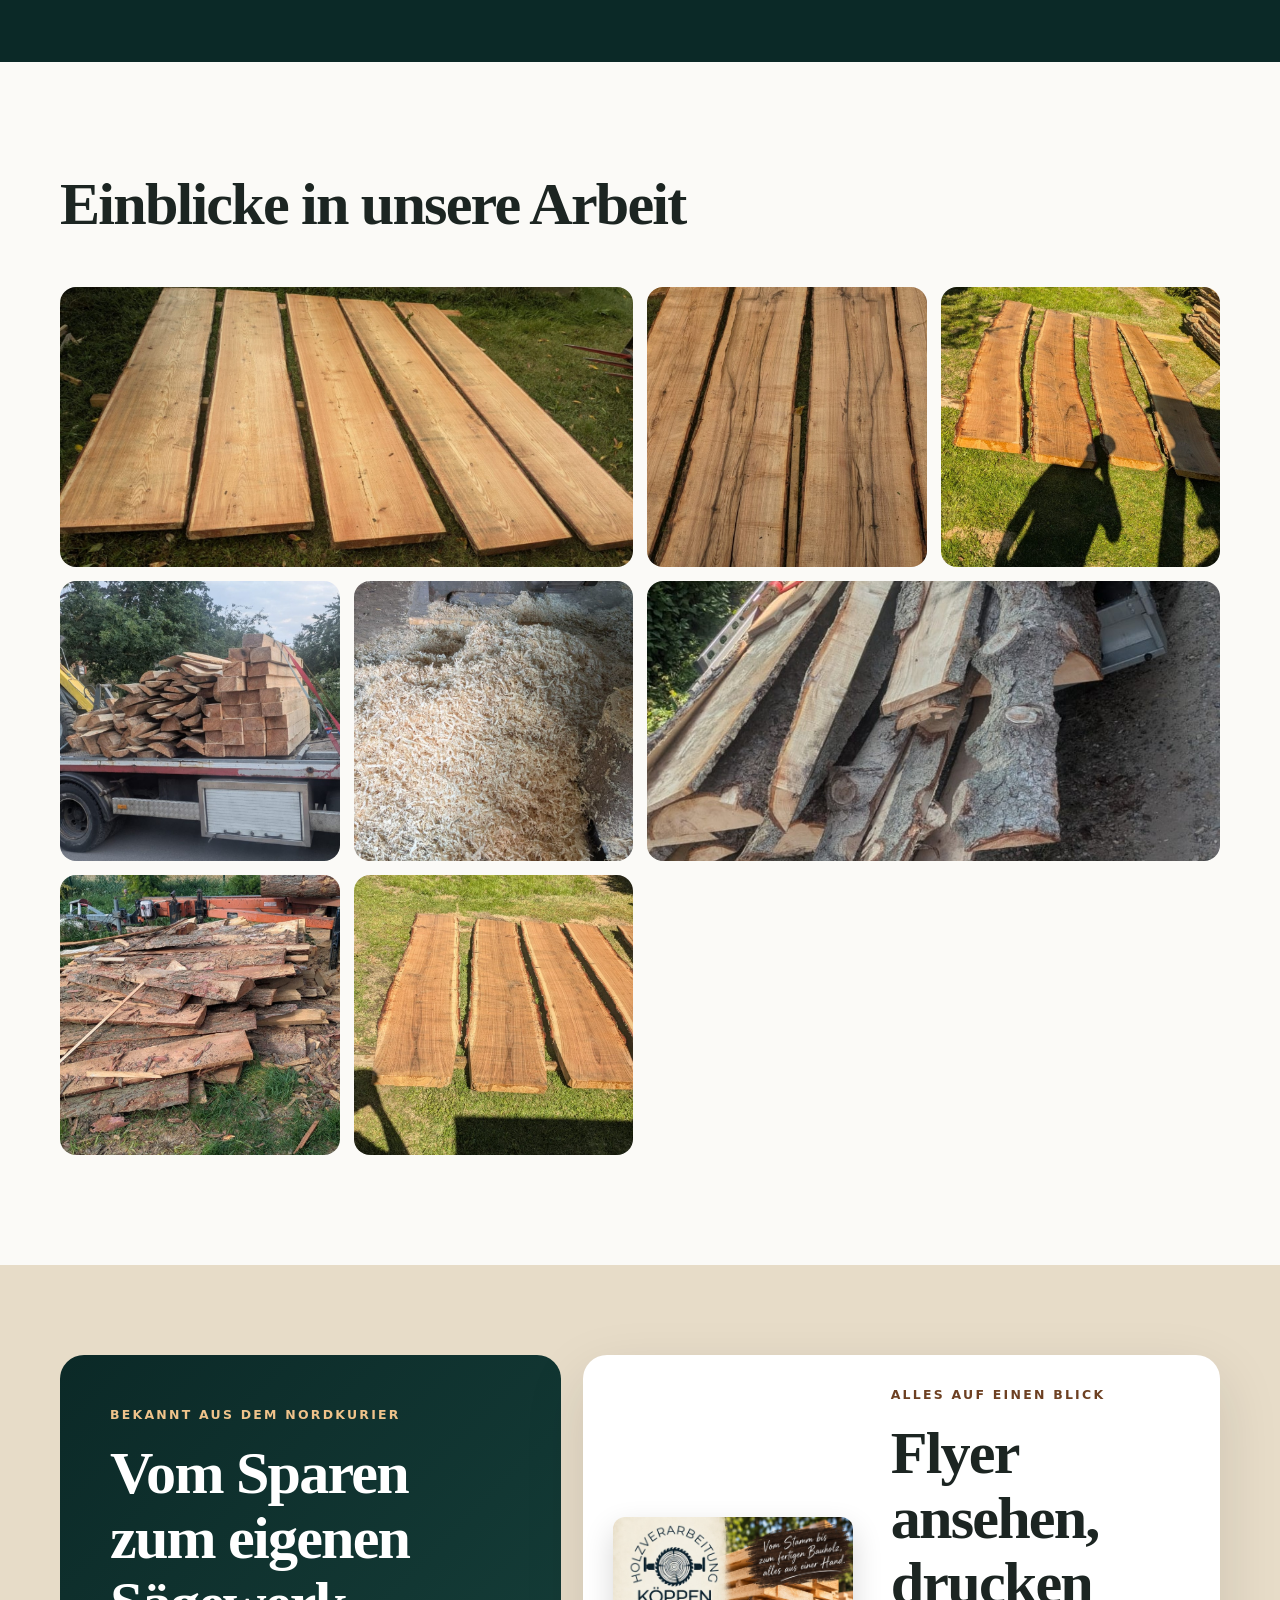
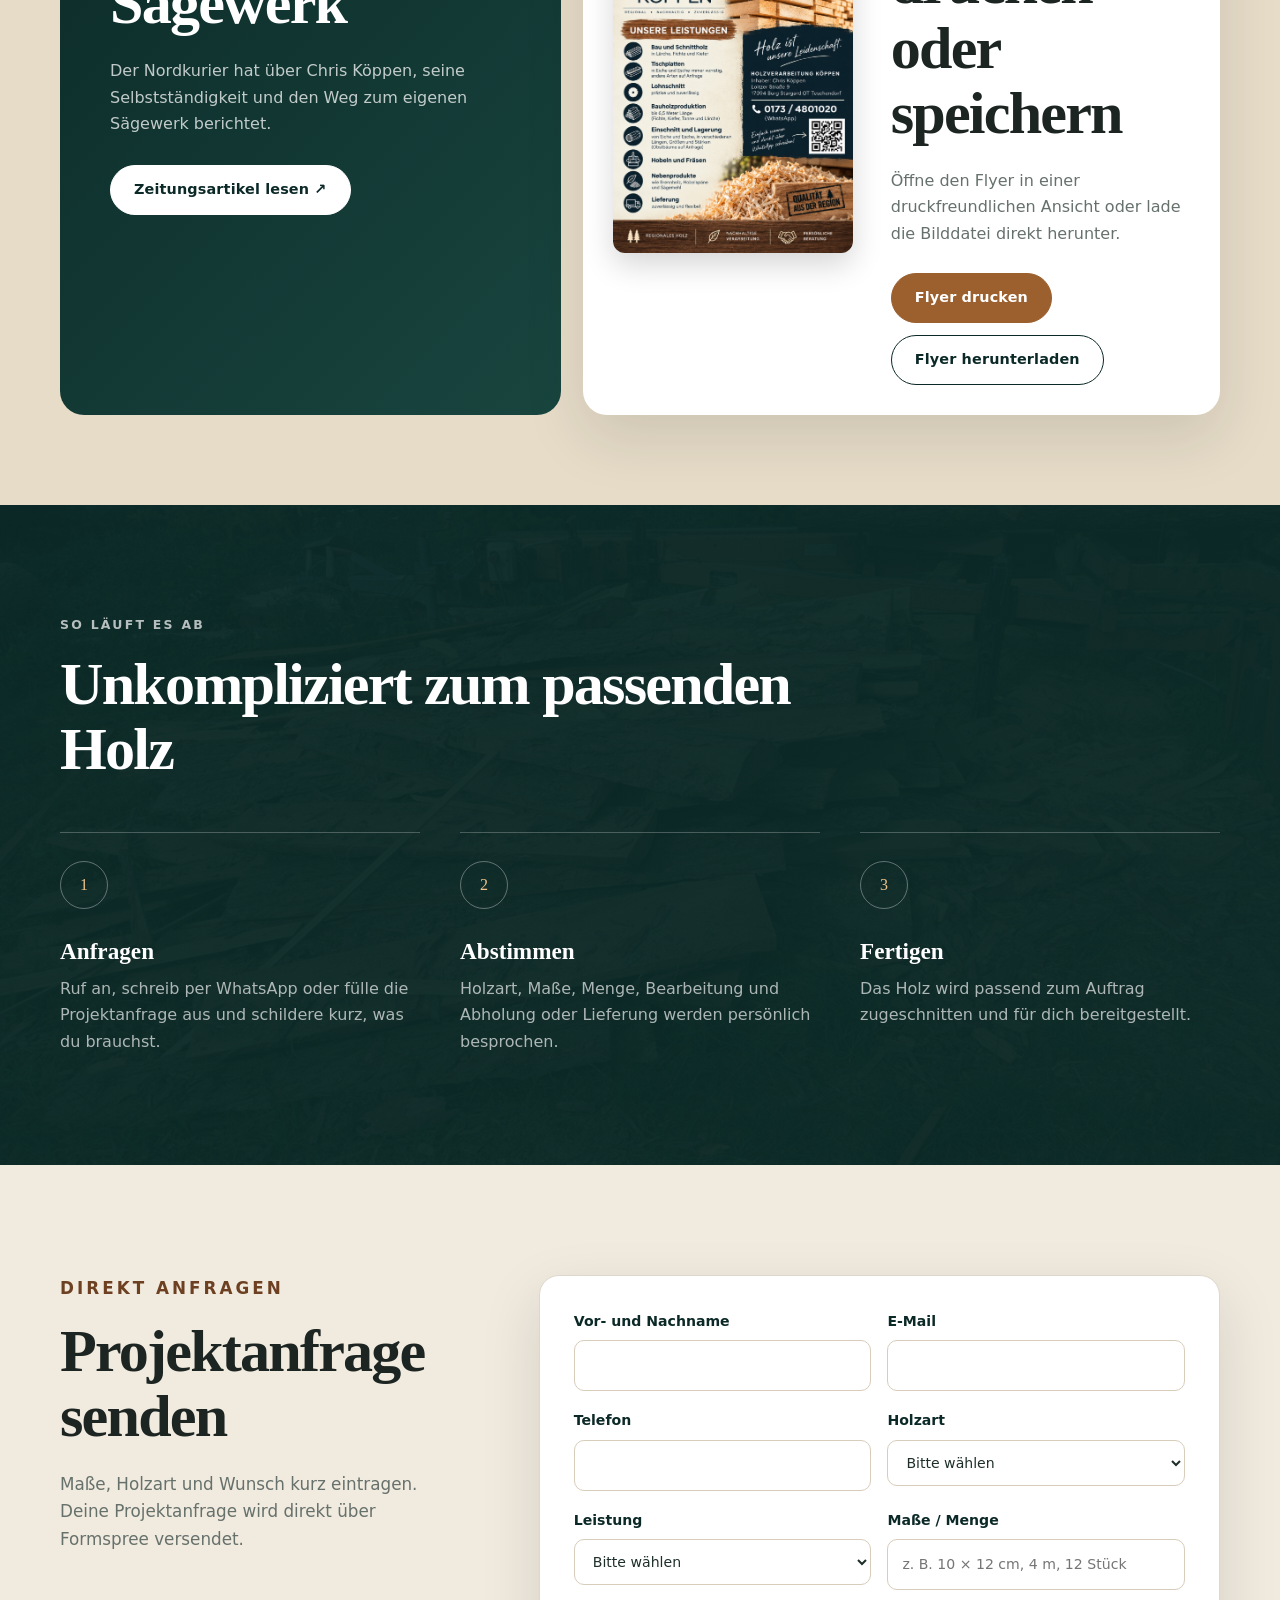
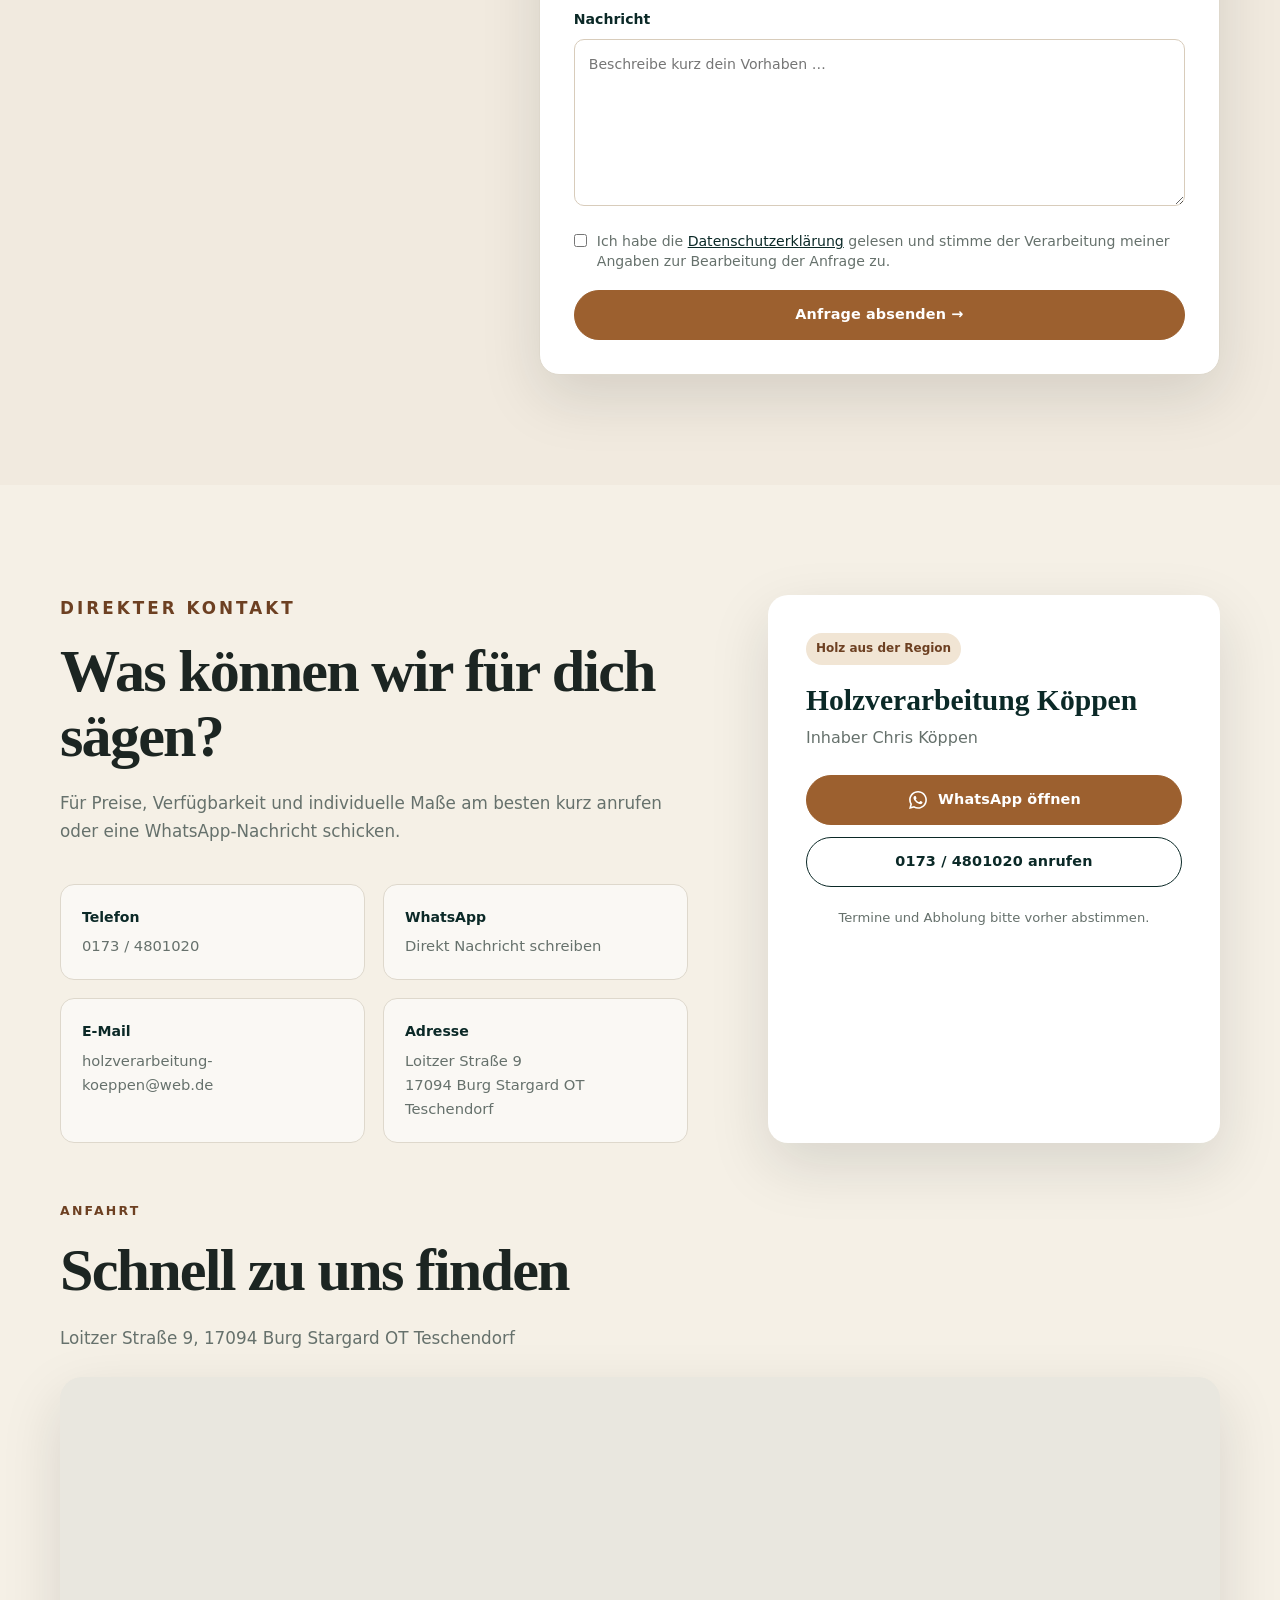
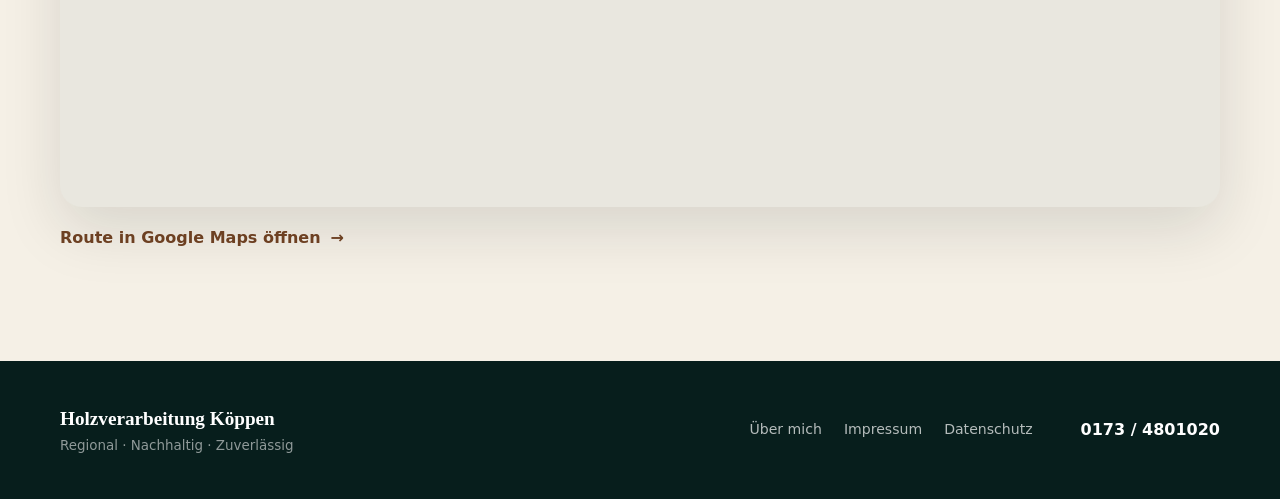
==== commit c188a025: "Fix image source for delivery article in index.html" ====
--- a/Holzverarbeitung_Koeppen/index.html
+++ b/Holzverarbeitung_Koeppen/index.html
@@ -96,7 +96,7 @@
           <article class="service-card reveal"><div class="service-photo"><img src="images/leistung-05-einschnitt-lagerung.jpg" alt="Einschnitt auf dem Sägewerk" loading="lazy"></div><span class="service-number">05</span><h3>Einschnitt & Lagerung</h3><p>Eiche und Esche in verschiedenen Längen, Größen und Stärken. Obstbäume auf Anfrage.</p></article>
           <article class="service-card reveal"><div class="service-photo"><img src="images/leistung-06-hobeln-fraesen.jpg" alt="Hobelspäne beim Hobeln und Fräsen" loading="lazy"></div><span class="service-number">06</span><h3>Hobeln & Fräsen</h3><p>Saubere Oberflächen und passende Profile durch fachgerechte Weiterbearbeitung.</p></article>
           <article class="service-card reveal"><div class="service-photo"><img src="images/leistung-07-brennholz.jpg" alt="Brennholz und Holzreste" loading="lazy"></div><span class="service-number">07</span><h3>Nebenprodukte</h3><p>Brennholz, Hobelspäne und Sägemehl aus der regionalen Holzverarbeitung.</p></article>
-          <article class="service-card reveal"><div class="service-photo"><img src="images/lieferung.jpg" alt="Lieferung von Holz und Bauholz" loading="lazy"></div><span class="service-number">08</span><h3>Lieferung</h3><p>Zuverlässige und flexible Lieferung nach individueller Absprache.</p></article>
+          <article class="service-card reveal"><div class="service-photo"><img src="images/Lieferung.jpg" alt="Lieferung von Holz und Bauholz" loading="lazy"></div><span class="service-number">08</span><h3>Lieferung</h3><p>Zuverlässige und flexible Lieferung nach individueller Absprache.</p></article>
         </div>
       </div>
     </section>
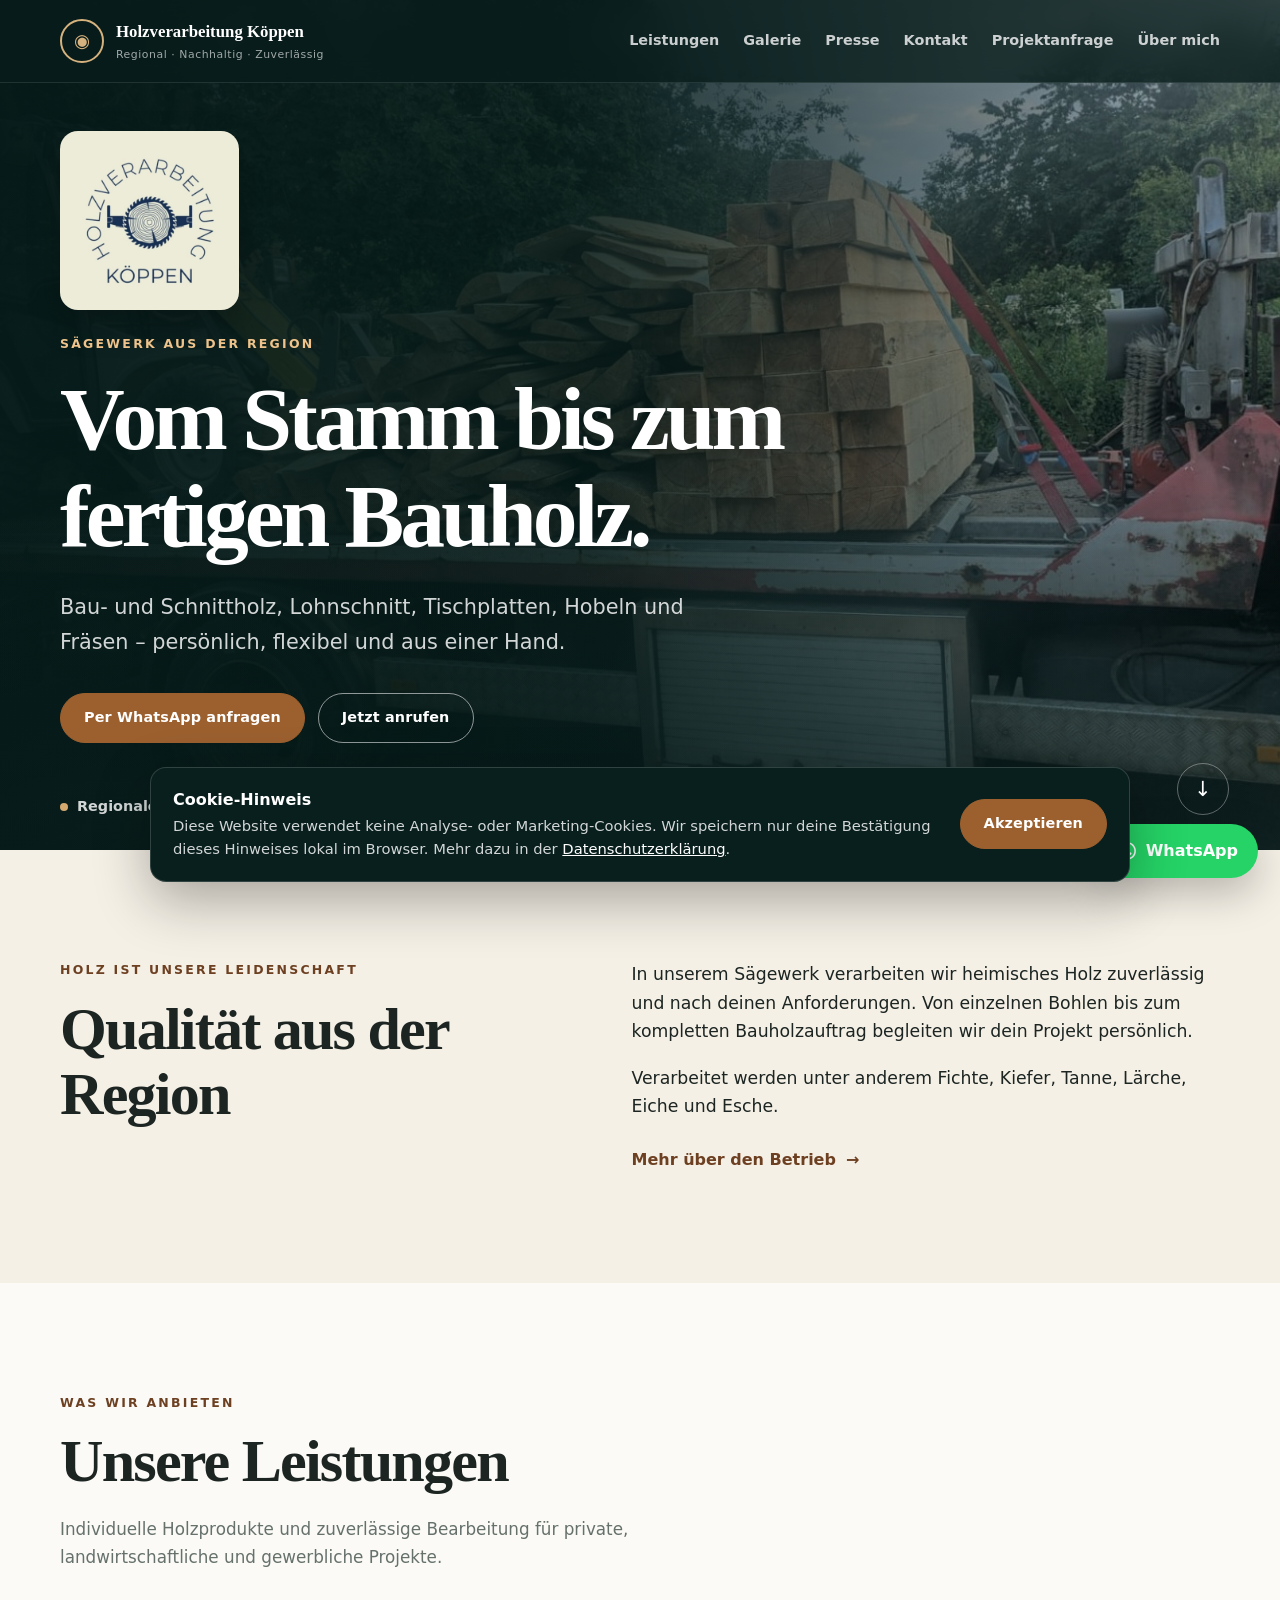
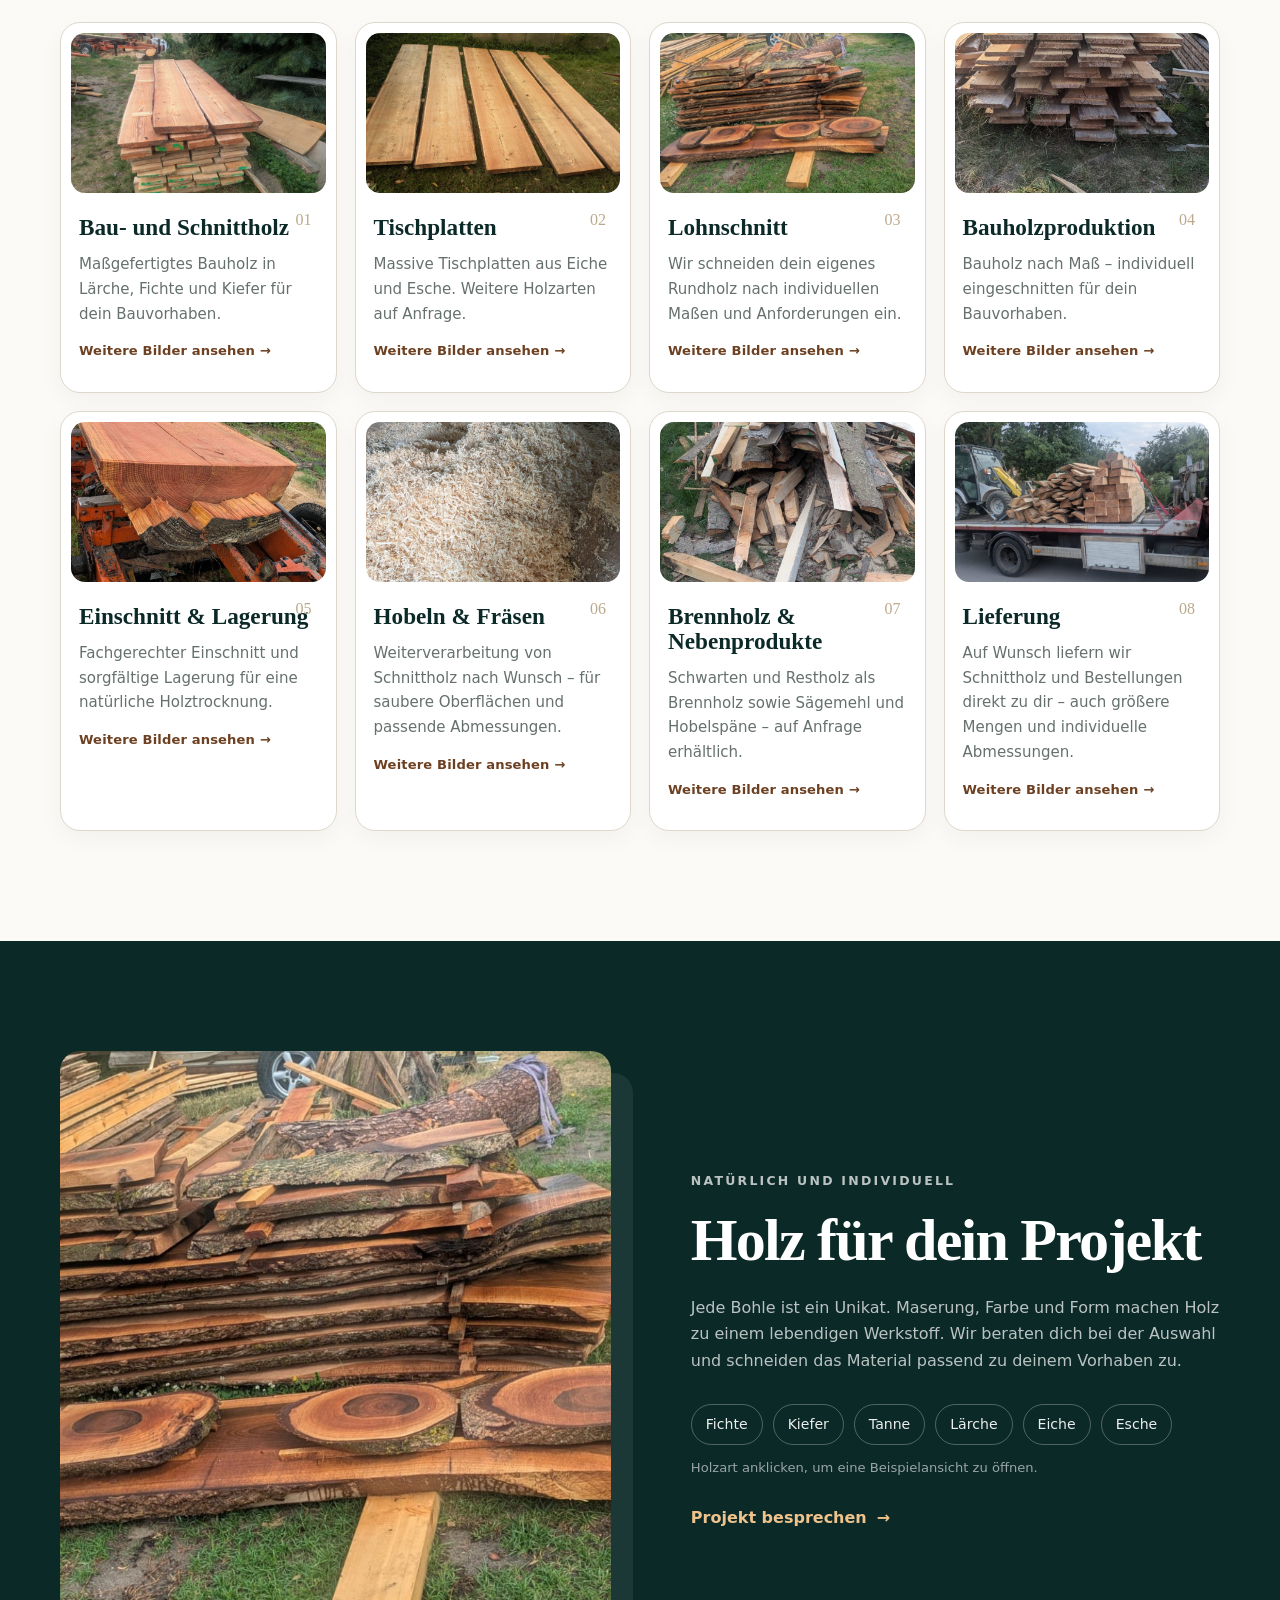
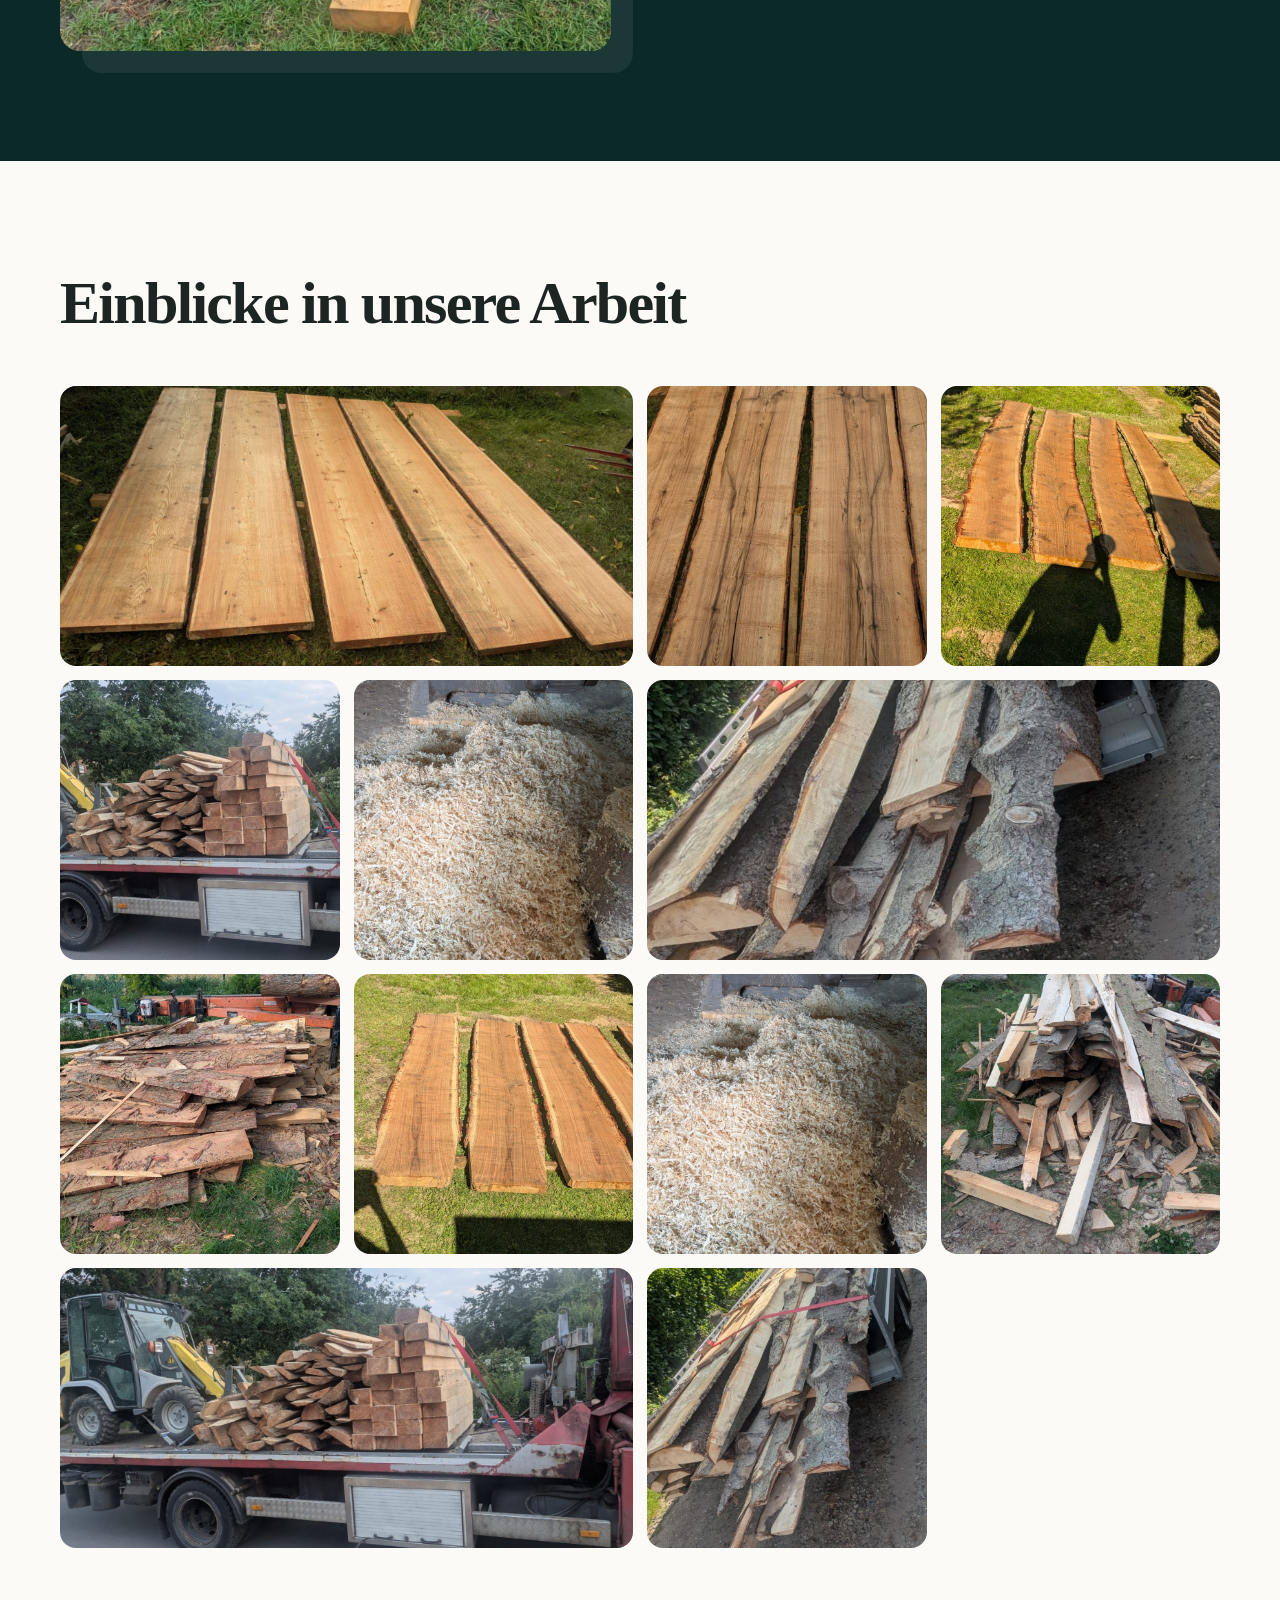
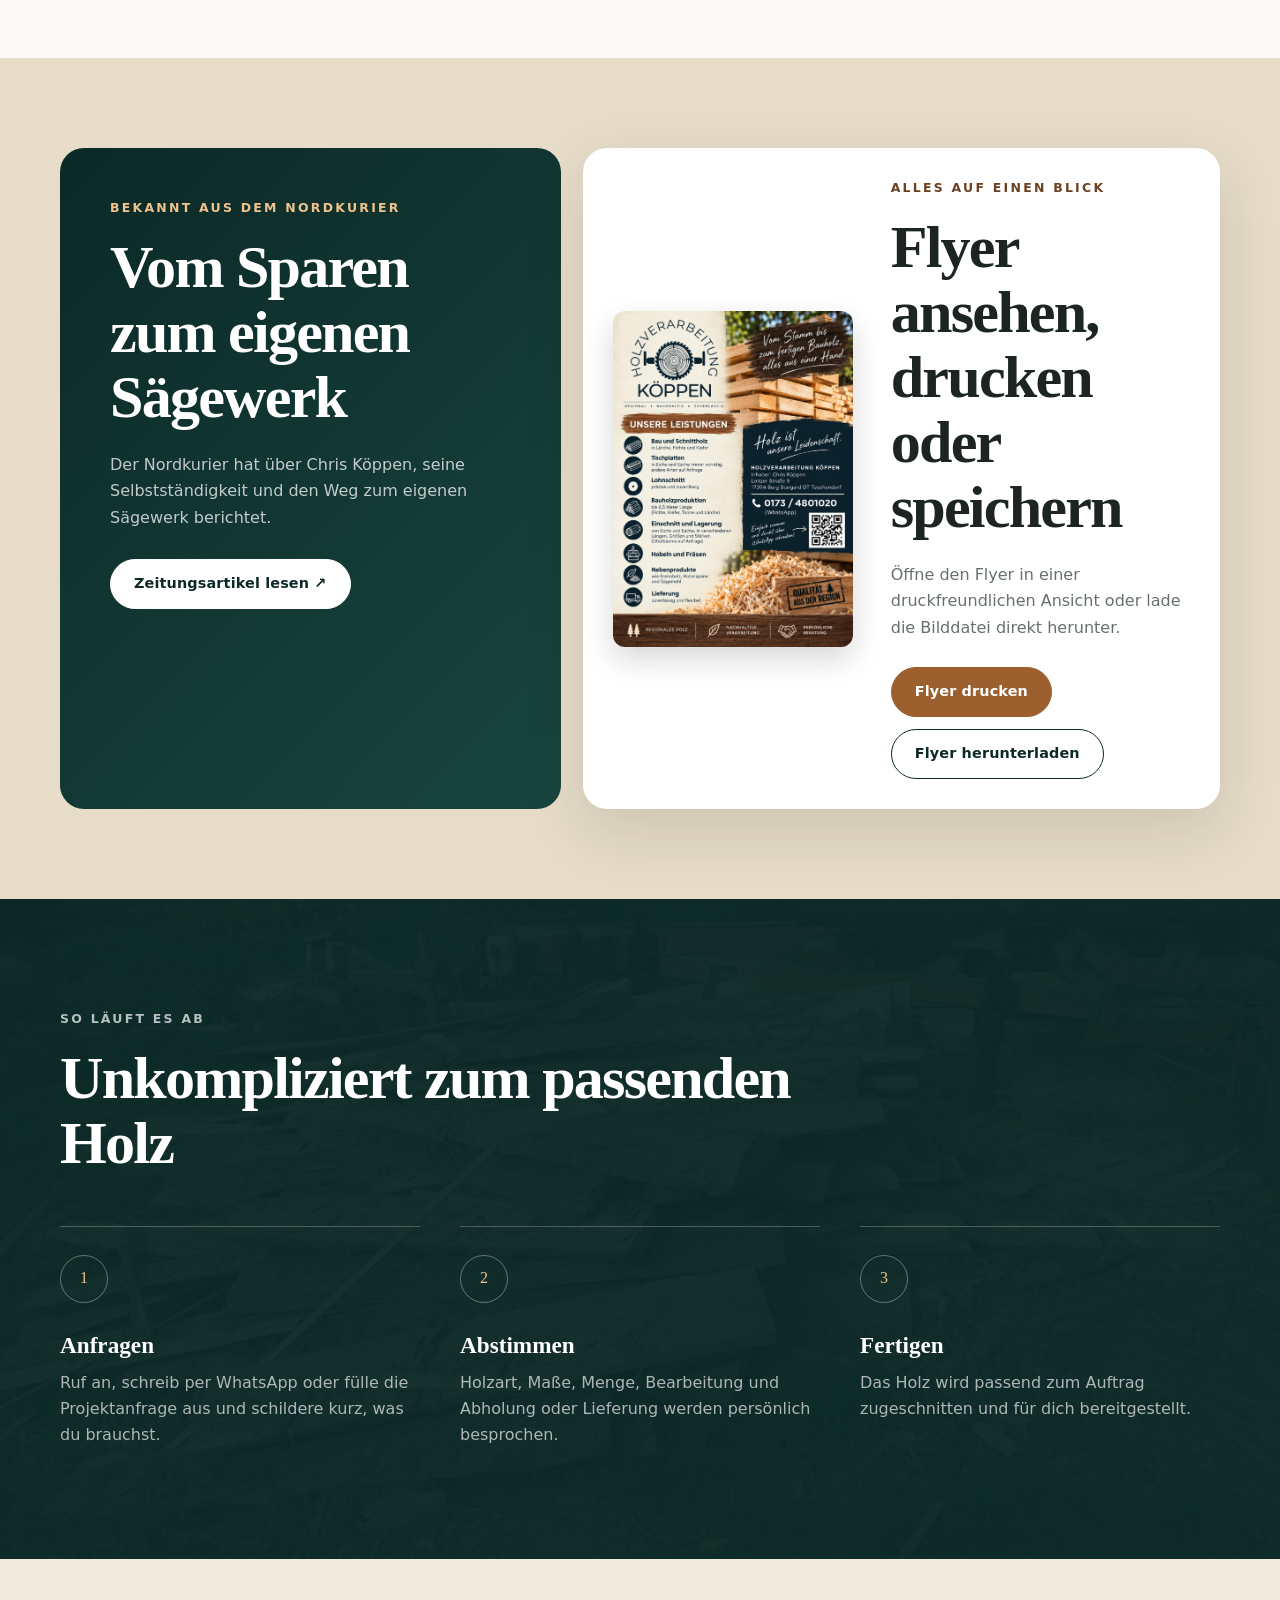
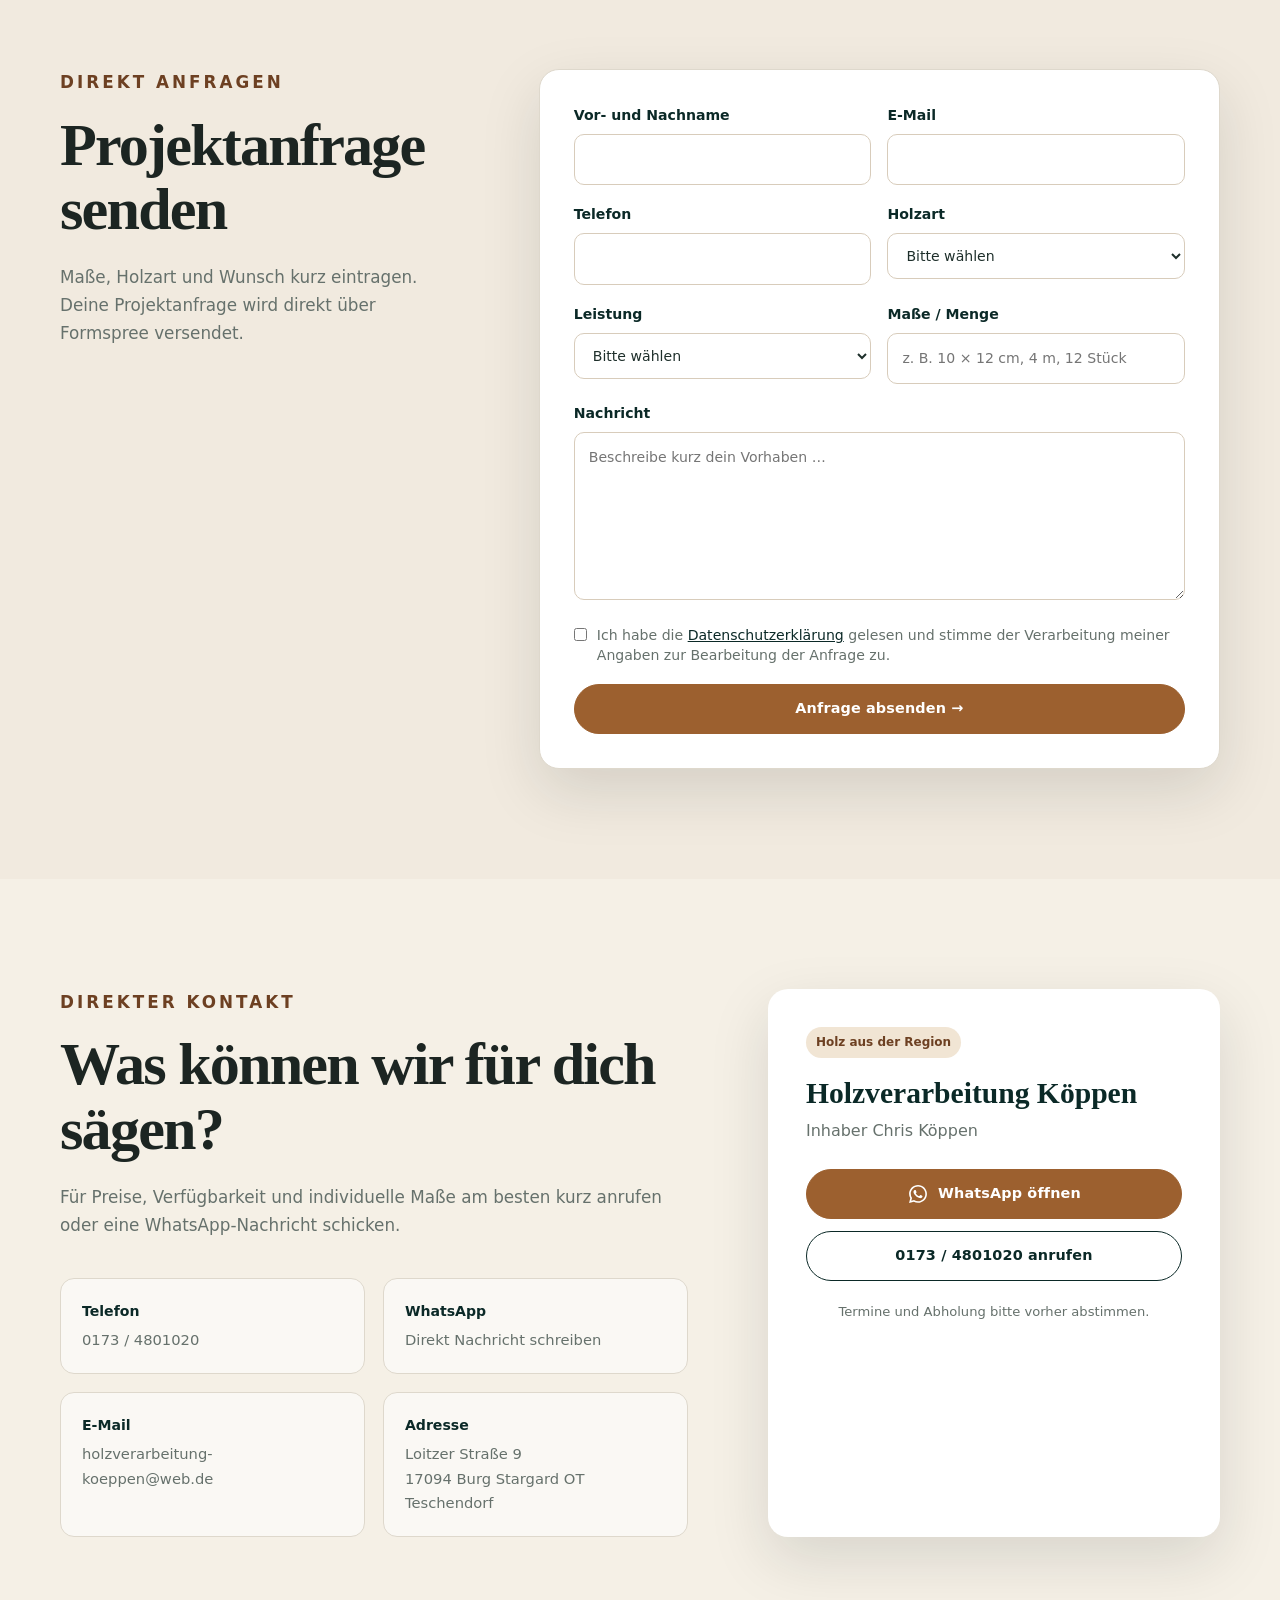
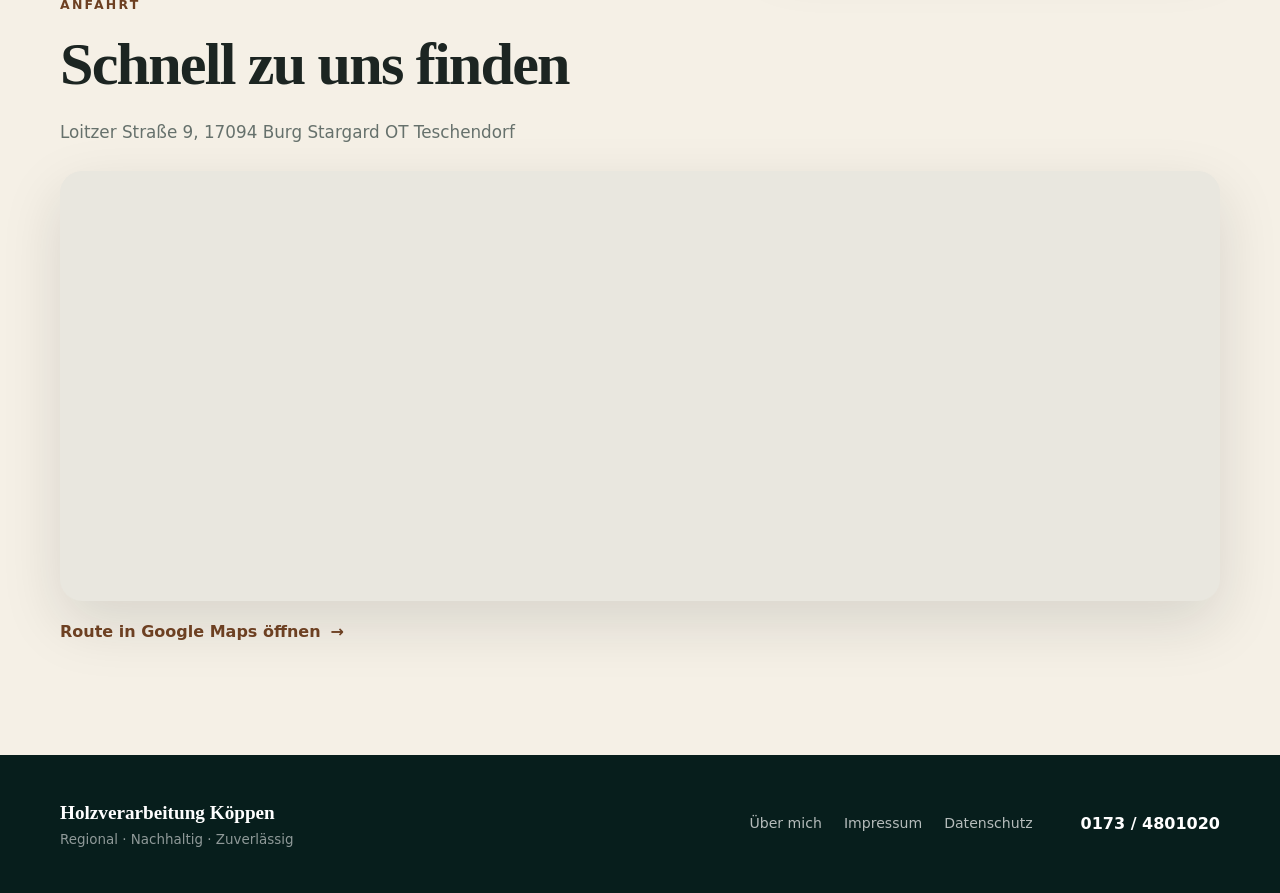
==== commit e5092249: "Add files via upload" ====
--- a/Holzverarbeitung_Koeppen/index.html
+++ b/Holzverarbeitung_Koeppen/index.html
@@ -89,14 +89,14 @@
         </div>
 
         <div class="service-grid">
-          <article class="service-card reveal"><div class="service-photo"><img src="images/leistung-01-bau-schnittholz.jpg" alt="Bau- und Schnittholz aus Lärche, Kiefer und Fichte" loading="lazy"></div><span class="service-number">01</span><h3>Bau- und Schnittholz</h3><p>Maßgefertigtes Bauholz in Lärche, Fichte und Kiefer für dein Bauvorhaben.</p></article>
-          <article class="service-card reveal"><div class="service-photo"><img src="images/leistung-02-tischplatten.jpg" alt="Tischplatten aus Eiche und Esche" loading="lazy"></div><span class="service-number">02</span><h3>Tischplatten</h3><p>Massive Tischplatten aus Eiche und Esche. Weitere Holzarten auf Anfrage.</p></article>
-          <article class="service-card reveal"><div class="service-photo"><img src="images/leistung-03-lohnschnitt.jpg" alt="Holz aus dem Lohnschnitt" loading="lazy"></div><span class="service-number">03</span><h3>Lohnschnitt</h3><p>Präziser Einschnitt deines Stammholzes nach den vereinbarten Maßen.</p></article>
-          <article class="service-card reveal"><div class="service-photo"><img src="images/leistung-04-bauholz.jpg" alt="Gestapeltes Bauholz" loading="lazy"></div><span class="service-number">04</span><h3>Bauholzproduktion</h3><p>Bauholz bis 6,5 Meter Länge aus Fichte, Kiefer, Tanne und Lärche.</p></article>
-          <article class="service-card reveal"><div class="service-photo"><img src="images/leistung-05-einschnitt-lagerung.jpg" alt="Einschnitt auf dem Sägewerk" loading="lazy"></div><span class="service-number">05</span><h3>Einschnitt & Lagerung</h3><p>Eiche und Esche in verschiedenen Längen, Größen und Stärken. Obstbäume auf Anfrage.</p></article>
-          <article class="service-card reveal"><div class="service-photo"><img src="images/leistung-06-hobeln-fraesen.jpg" alt="Hobelspäne beim Hobeln und Fräsen" loading="lazy"></div><span class="service-number">06</span><h3>Hobeln & Fräsen</h3><p>Saubere Oberflächen und passende Profile durch fachgerechte Weiterbearbeitung.</p></article>
-          <article class="service-card reveal"><div class="service-photo"><img src="images/leistung-07-brennholz.jpg" alt="Brennholz und Holzreste" loading="lazy"></div><span class="service-number">07</span><h3>Nebenprodukte</h3><p>Brennholz, Hobelspäne und Sägemehl aus der regionalen Holzverarbeitung.</p></article>
-          <article class="service-card reveal"><div class="service-photo"><img src="images/Lieferung.jpg" alt="Lieferung von Holz und Bauholz" loading="lazy"></div><span class="service-number">08</span><h3>Lieferung</h3><p>Zuverlässige und flexible Lieferung nach individueller Absprache.</p></article>
+          <article class="service-card reveal service-gallery-card" tabindex="0" role="button" aria-label="Bau- und Schnittholz – weitere Bilder öffnen" data-service-title="Bau- und Schnittholz" data-service-images="images/service-01-1.jpg|images/service-01-2.jpg|images/service-01-3.jpg|images/service-01-4.jpg|images/service-01-5.jpg"><div class="service-photo"><img src="images/leistung-01-bau-schnittholz.jpg" alt="Bau- und Schnittholz aus Lärche, Kiefer und Fichte" loading="lazy"></div><span class="service-number">01</span><h3>Bau- und Schnittholz</h3><p>Maßgefertigtes Bauholz in Lärche, Fichte und Kiefer für dein Bauvorhaben.</p><span class="service-gallery-hint">Weitere Bilder ansehen →</span></article>
+          <article class="service-card reveal service-gallery-card" tabindex="0" role="button" aria-label="Tischplatten – weitere Bilder öffnen" data-service-title="Tischplatten" data-service-images="images/service-02-1.jpg|images/service-02-2.jpg|images/service-02-3.jpg|images/service-02-4.jpg|images/service-02-5.jpg"><div class="service-photo"><img src="images/leistung-02-tischplatten.jpg" alt="Tischplatten aus Eiche und Esche" loading="lazy"></div><span class="service-number">02</span><h3>Tischplatten</h3><p>Massive Tischplatten aus Eiche und Esche. Weitere Holzarten auf Anfrage.</p><span class="service-gallery-hint">Weitere Bilder ansehen →</span></article>
+          <article class="service-card reveal service-gallery-card" tabindex="0" role="button" aria-label="Lohnschnitt – weitere Bilder öffnen" data-service-title="Lohnschnitt" data-service-images="images/service-03-1.jpg|images/service-03-2.jpg|images/service-03-3.jpg|images/service-03-4.jpg"><div class="service-photo"><img src="images/leistung-03-lohnschnitt.jpg" alt="Holz aus dem Lohnschnitt" loading="lazy"></div><span class="service-number">03</span><h3>Lohnschnitt</h3><p>Wir schneiden dein eigenes Rundholz nach individuellen Maßen und Anforderungen ein.</p><span class="service-gallery-hint">Weitere Bilder ansehen →</span></article>
+          <article class="service-card reveal service-gallery-card" tabindex="0" role="button" aria-label="Bauholzproduktion – weitere Bilder öffnen" data-service-title="Bauholzproduktion" data-service-images="images/service-04-1.jpg|images/service-04-2.jpg|images/service-04-3.jpg|images/service-04-4.jpg"><div class="service-photo"><img src="images/leistung-04-bauholz.jpg" alt="Gestapeltes Bauholz" loading="lazy"></div><span class="service-number">04</span><h3>Bauholzproduktion</h3><p>Bauholz nach Maß – individuell eingeschnitten für dein Bauvorhaben.</p><span class="service-gallery-hint">Weitere Bilder ansehen →</span></article>
+          <article class="service-card reveal service-gallery-card" tabindex="0" role="button" aria-label="Einschnitt und Lagerung – weitere Bilder öffnen" data-service-title="Einschnitt & Lagerung" data-service-images="images/service-05-1.jpg|images/service-05-2.jpg|images/service-05-3.jpg"><div class="service-photo"><img src="images/leistung-05-einschnitt-lagerung.jpg" alt="Einschnitt auf dem Sägewerk" loading="lazy"></div><span class="service-number">05</span><h3>Einschnitt & Lagerung</h3><p>Fachgerechter Einschnitt und sorgfältige Lagerung für eine natürliche Holztrocknung.</p><span class="service-gallery-hint">Weitere Bilder ansehen →</span></article>
+          <article class="service-card reveal service-gallery-card" tabindex="0" role="button" aria-label="Hobeln und Fräsen – weitere Bilder öffnen" data-service-title="Hobeln & Fräsen" data-service-images="images/service-06-1.jpg|images/service-06-2.jpg"><div class="service-photo"><img src="images/leistung-06-hobeln-fraesen.jpg" alt="Hobelspäne beim Hobeln und Fräsen" loading="lazy"></div><span class="service-number">06</span><h3>Hobeln & Fräsen</h3><p>Weiterverarbeitung von Schnittholz nach Wunsch – für saubere Oberflächen und passende Abmessungen.</p><span class="service-gallery-hint">Weitere Bilder ansehen →</span></article>
+          <article class="service-card reveal service-gallery-card" tabindex="0" role="button" aria-label="Brennholz und Nebenprodukte – weitere Bilder öffnen" data-service-title="Brennholz & Nebenprodukte" data-service-images="images/service-07-1.jpg|images/service-07-2.jpg|images/service-07-3.jpg"><div class="service-photo"><img src="images/leistung-07-brennholz.jpg" alt="Brennholz und Holzreste" loading="lazy"></div><span class="service-number">07</span><h3>Brennholz & Nebenprodukte</h3><p>Schwarten und Restholz als Brennholz sowie Sägemehl und Hobelspäne – auf Anfrage erhältlich.</p><span class="service-gallery-hint">Weitere Bilder ansehen →</span></article>
+          <article class="service-card reveal service-gallery-card" tabindex="0" role="button" aria-label="Lieferung – weitere Bilder öffnen" data-service-title="Lieferung" data-service-images="images/service-08-1.jpg|images/service-08-2.jpg"><div class="service-photo"><img src="images/leistung-08-lieferung.jpg" alt="Lieferung von Holz und Bauholz" loading="lazy"></div><span class="service-number">08</span><h3>Lieferung</h3><p>Auf Wunsch liefern wir Schnittholz und Bestellungen direkt zu dir – auch größere Mengen und individuelle Abmessungen.</p><span class="service-gallery-hint">Weitere Bilder ansehen →</span></article>
         </div>
       </div>
     </section>
@@ -139,6 +139,10 @@
           <button class="gallery-item gallery-wide reveal" type="button" data-full="images/holz-lieferung.jpg" aria-label="Foto vergrößern: Holz auf Anhänger"><img src="images/holz-lieferung.jpg" alt="Lange Holzstücke auf einem Anhänger" loading="lazy"></button>
           <button class="gallery-item reveal" type="button" data-full="images/saegewerk.jpg" aria-label="Foto vergrößern: Sägewerk"><img src="images/saegewerk.jpg" alt="Holzreste am Sägewerk" loading="lazy"></button>
           <button class="gallery-item reveal" type="button" data-full="images/bohlen-sonne.jpg" aria-label="Foto vergrößern: Bohlen in der Sonne"><img src="images/bohlen-sonne.jpg" alt="Vier breite Bohlen in der Sonne" loading="lazy"></button>
+          <button class="gallery-item reveal" type="button" data-full="images/leistung-06-hobeln-fraesen.jpg" aria-label="Foto vergrößern: Hobeln und Fräsen"><img src="images/leistung-06-hobeln-fraesen.jpg" alt="Hobelmaschine mit frischen Hobelspänen" loading="lazy"></button>
+          <button class="gallery-item reveal" type="button" data-full="images/leistung-07-brennholz.jpg" aria-label="Foto vergrößern: Brennholz und Nebenprodukte"><img src="images/leistung-07-brennholz.jpg" alt="Restholz und Schwarten zur weiteren Nutzung" loading="lazy"></button>
+          <button class="gallery-item gallery-wide reveal" type="button" data-full="images/leistung-08-lieferung.jpg" aria-label="Foto vergrößern: Lieferung"><img src="images/leistung-08-lieferung.jpg" alt="Bauholz und Schnittholz zur Auslieferung auf einem LKW" loading="lazy"></button>
+          <button class="gallery-item reveal" type="button" data-full="images/lieferung-anhaenger.jpg" aria-label="Foto vergrößern: Lieferung mit Anhänger"><img src="images/lieferung-anhaenger.jpg" alt="Holzlieferung auf einem Anhänger" loading="lazy"></button>
         </div>
       </div>
     </section>
@@ -251,6 +255,21 @@
       <div class="wood-modal-copy"><p class="eyebrow dark">Beispielansicht</p><h2 id="wood-modal-title"></h2><p>Holz ist ein Naturprodukt – Farbe, Maserung und Struktur können von Stück zu Stück deutlich variieren.</p><a class="text-link wood-source" href="#" target="_blank" rel="noopener noreferrer">Weiteres Referenzfoto ansehen ↗</a></div>
     </div>
   </div>
+  <div class="service-lightbox" role="dialog" aria-modal="true" aria-labelledby="service-lightbox-title" hidden>
+    <div class="service-lightbox-shell">
+      <button class="service-lightbox-close" type="button" aria-label="Galerie schließen">×</button>
+      <h2 id="service-lightbox-title"></h2>
+      <div class="service-lightbox-stage">
+        <button class="service-lightbox-nav service-lightbox-prev" type="button" aria-label="Vorheriges Bild">‹</button>
+        <img src="" alt="">
+        <button class="service-lightbox-nav service-lightbox-next" type="button" aria-label="Nächstes Bild">›</button>
+      </div>
+      <div class="service-lightbox-footer">
+        <span class="service-lightbox-counter" aria-live="polite"></span>
+        <span class="service-lightbox-swipe">Auf dem Handy wischen oder Pfeile benutzen</span>
+      </div>
+    </div>
+  </div>
   <div class="lightbox" role="dialog" aria-modal="true" aria-label="Bildansicht" hidden>
     <button class="lightbox-close" type="button" aria-label="Bildansicht schließen">×</button>
     <img src="" alt="Vergrößerte Galerieansicht">
--- a/Holzverarbeitung_Koeppen/style.css
+++ b/Holzverarbeitung_Koeppen/style.css
@@ -47,3 +47,28 @@
 .map-wrap{margin-top:58px}.map-heading{margin-bottom:24px}.map-frame{overflow:hidden;border-radius:22px;background:#e9e7df;box-shadow:var(--shadow)}.map-frame iframe{display:block;width:100%;height:430px;border:0}.map-link{display:inline-flex;margin-top:18px}
 @media(max-width:760px){.hero-logo{width:118px;margin-bottom:18px;border-radius:14px}.map-wrap{margin-top:42px}.map-frame iframe{height:340px}}
 @media(max-width:420px){.hero-logo{width:104px}.map-frame iframe{height:300px}}
+
+/* Version 5: klickbare Leistungsgalerien */
+.service-gallery-card{cursor:pointer;outline:none}
+.service-gallery-card:focus-visible{box-shadow:0 0 0 4px rgba(156,96,47,.18),var(--shadow);border-color:var(--wood)}
+.service-gallery-hint{display:inline-flex;margin-top:14px;color:var(--wood-dark);font-size:.82rem;font-weight:800;letter-spacing:.01em}
+.service-lightbox{position:fixed;inset:0;z-index:700;background:rgba(2,12,11,.94);display:grid;place-items:center;padding:24px}
+.service-lightbox[hidden]{display:none}
+.service-lightbox-shell{position:relative;width:min(1100px,100%);max-height:94vh;display:flex;flex-direction:column;gap:16px}
+.service-lightbox-shell h2{margin:0;padding-right:64px;color:#fff;font-size:clamp(1.5rem,3vw,2.4rem)}
+.service-lightbox-stage{position:relative;display:grid;grid-template-columns:64px 1fr 64px;align-items:center;gap:12px;min-height:0}
+.service-lightbox-stage img{display:block;width:100%;max-height:76vh;object-fit:contain;border-radius:18px;background:#0d1715;box-shadow:0 30px 80px rgba(0,0,0,.45)}
+.service-lightbox-close{position:absolute;right:0;top:-4px;width:48px;height:48px;border:1px solid rgba(255,255,255,.3);border-radius:50%;background:rgba(255,255,255,.08);color:#fff;font-size:2rem;line-height:1;cursor:pointer}
+.service-lightbox-nav{width:54px;height:54px;border:1px solid rgba(255,255,255,.3);border-radius:50%;background:rgba(255,255,255,.08);color:#fff;font-size:2.4rem;line-height:1;cursor:pointer}
+.service-lightbox-nav:hover,.service-lightbox-close:hover{background:rgba(255,255,255,.18)}
+.service-lightbox-footer{display:flex;justify-content:space-between;gap:20px;color:rgba(255,255,255,.72);font-size:.9rem}
+.service-lightbox-counter{font-weight:800;color:#fff}
+@media(max-width:760px){
+  .service-lightbox{padding:14px}
+  .service-lightbox-stage{grid-template-columns:1fr}
+  .service-lightbox-nav{position:absolute;top:50%;transform:translateY(-50%);z-index:2;width:46px;height:46px;background:rgba(0,0,0,.45)}
+  .service-lightbox-prev{left:8px}.service-lightbox-next{right:8px}
+  .service-lightbox-stage img{max-height:70vh;border-radius:12px}
+  .service-lightbox-footer{flex-direction:column;gap:4px}
+  .service-lightbox-swipe{font-size:.8rem}
+}
